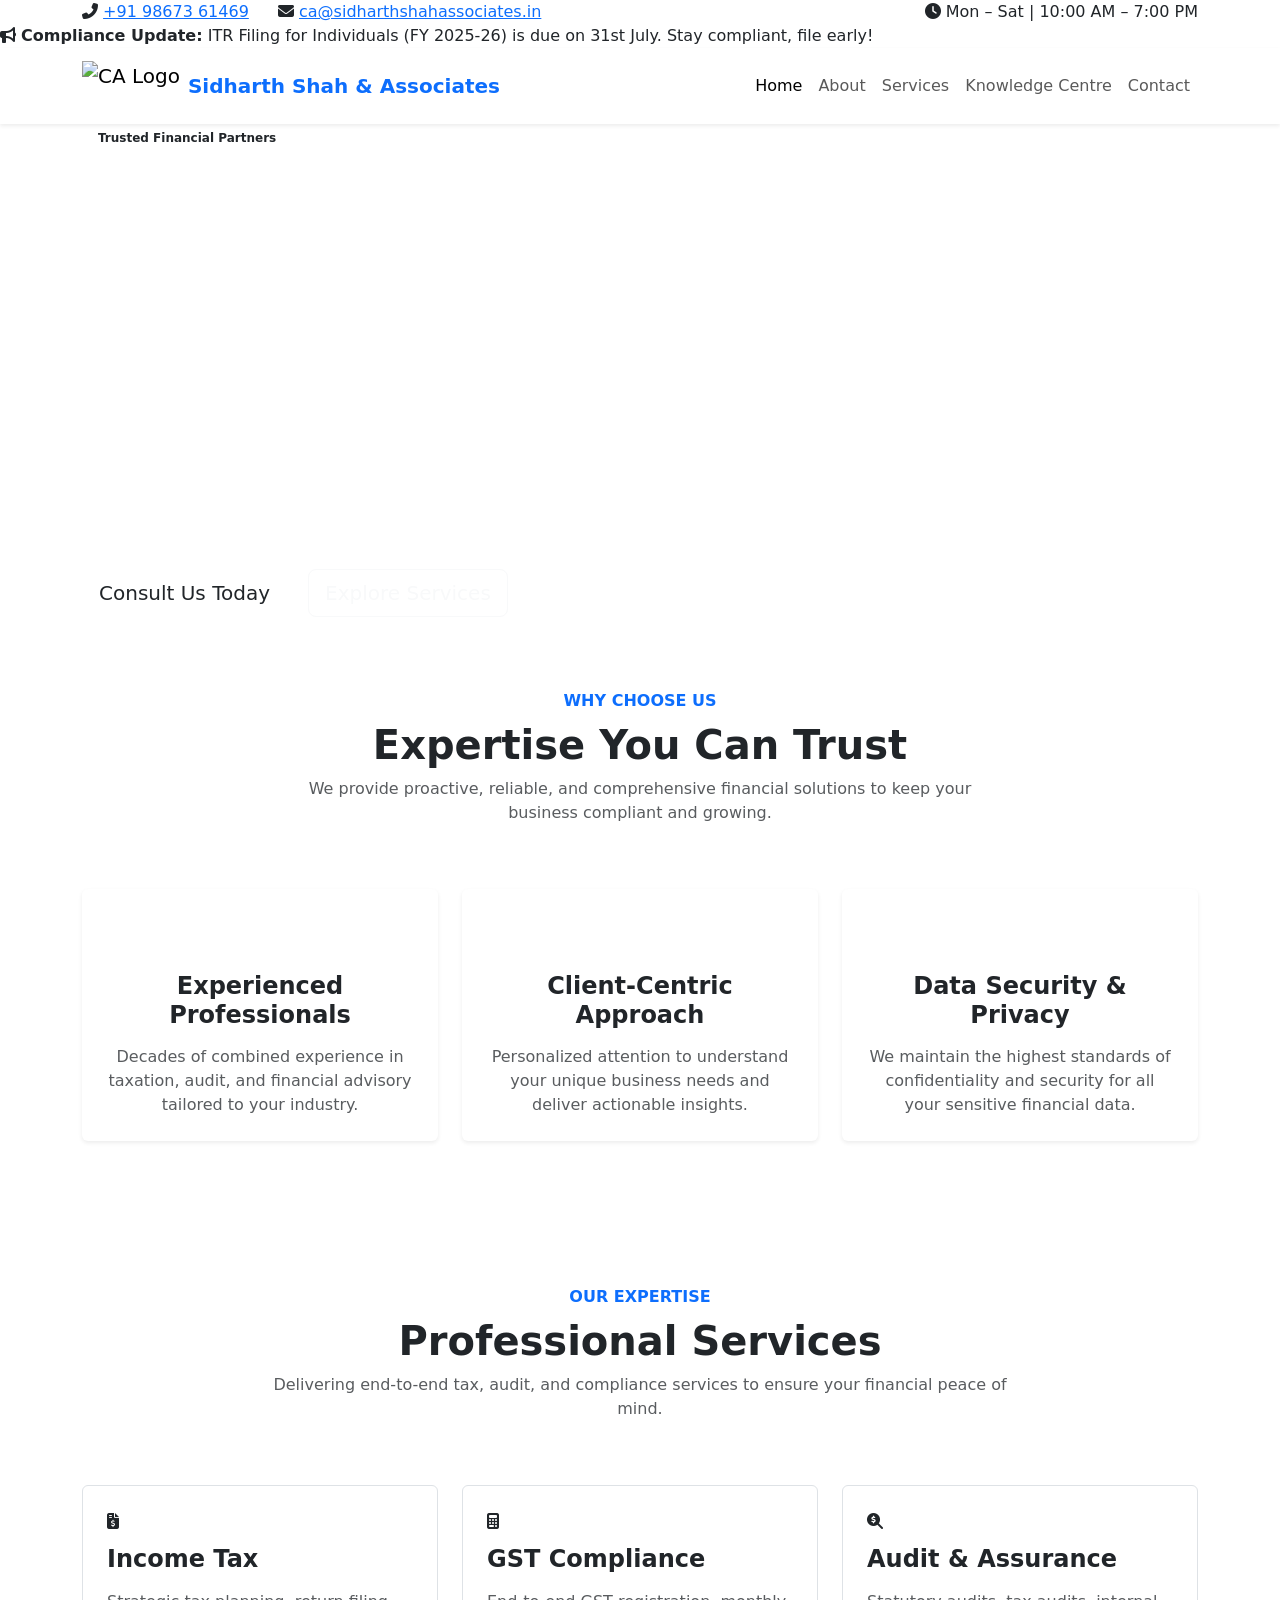
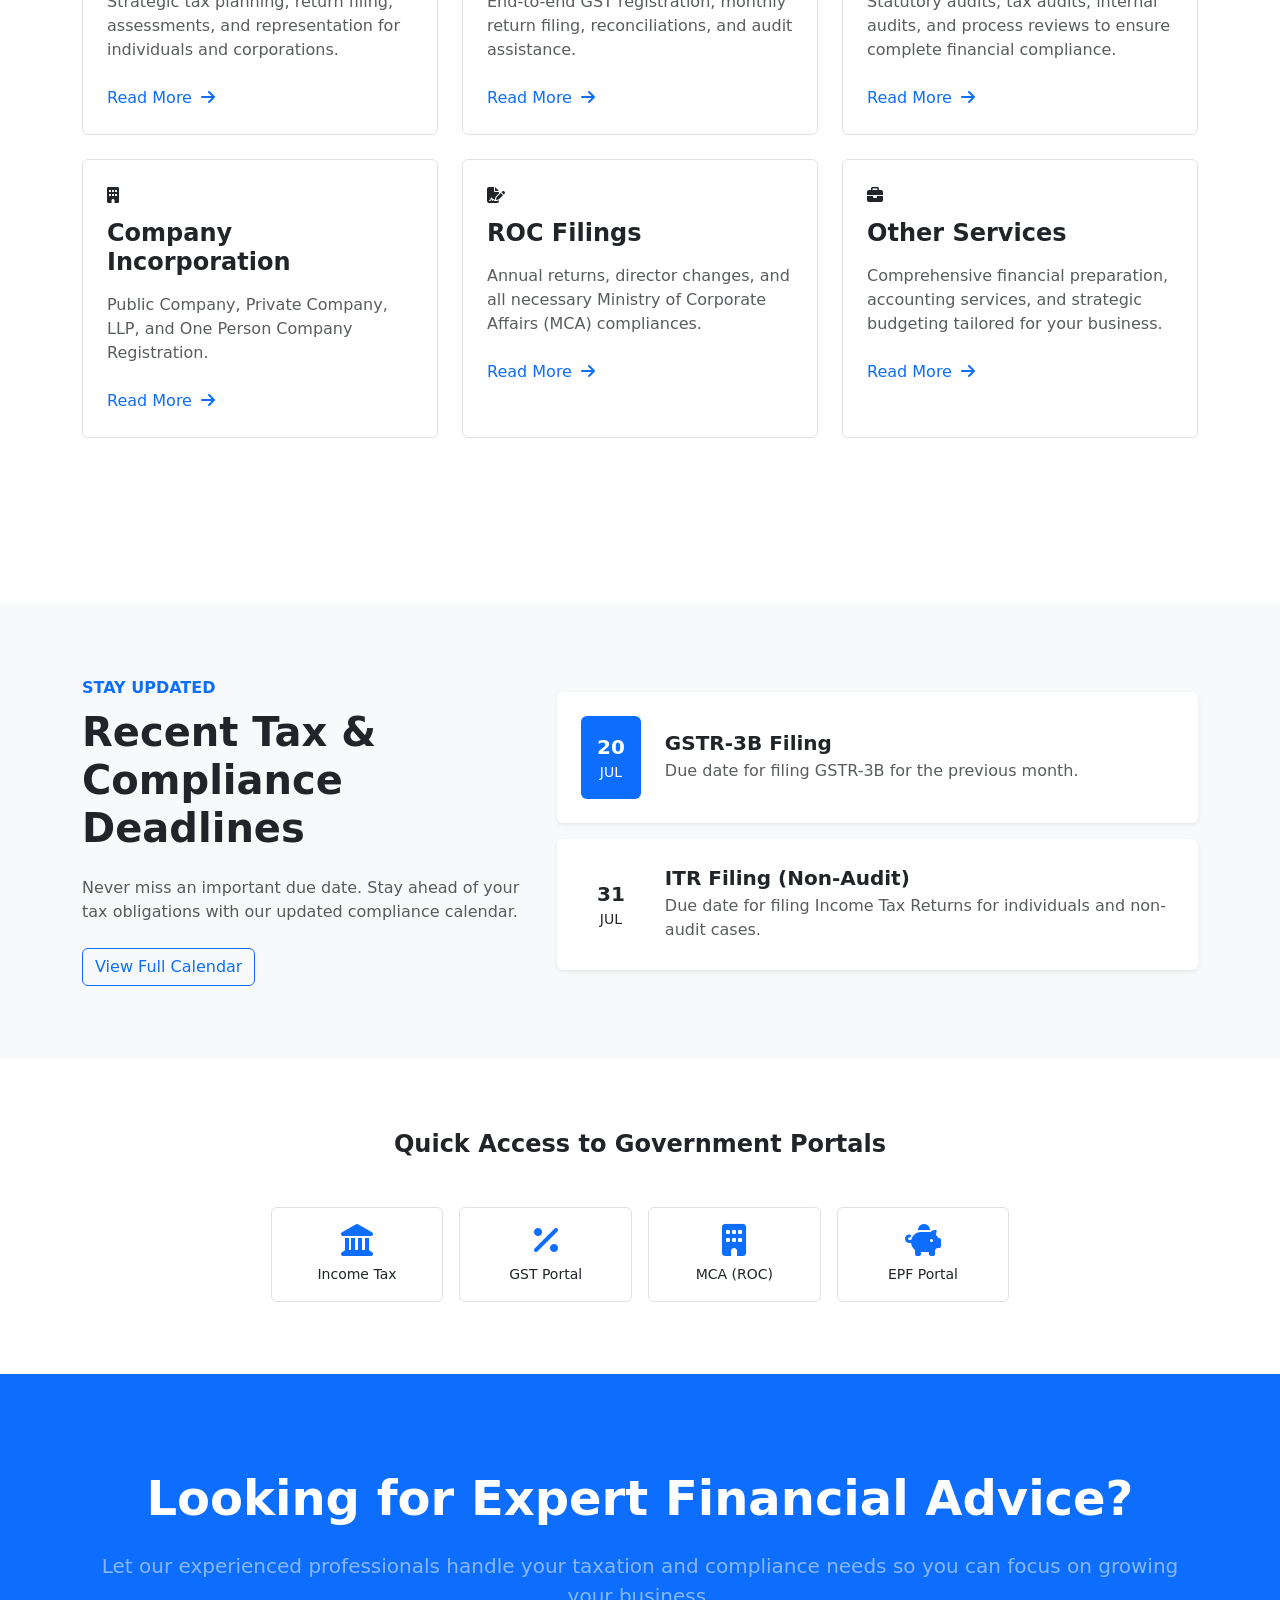
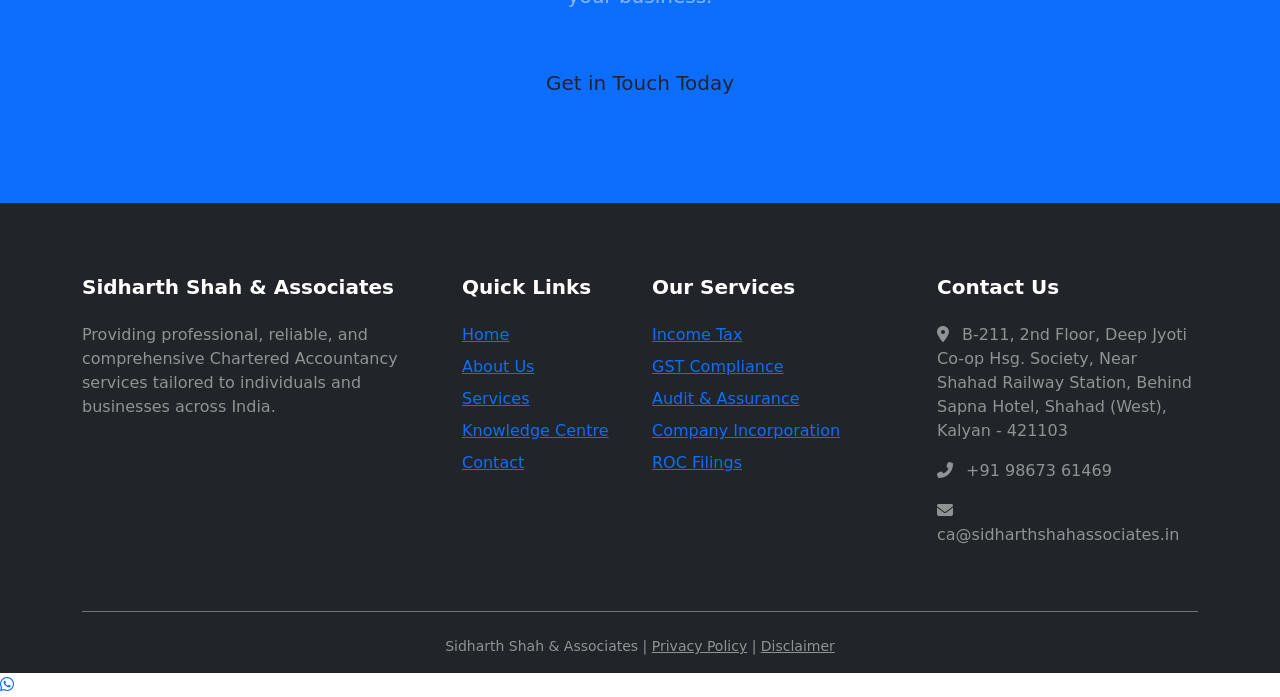
==== index.html @ 33031cc3 "Add files via upload" ====
<!DOCTYPE html>
<html lang="en">

<head>
    <meta charset="UTF-8">
    <meta name="viewport" content="width=device-width, initial-scale=1.0">

    <title>Sidharth Shah & Associates | Chartered Accountant</title>

    <meta name="description"
        content="Sidharth Shah & Associates is a Chartered Accountant firm providing Income Tax, GST, Audit, ROC, Company Incorporation, Accounting and Compliance Services.">

    <!-- Bootstrap CSS -->
    <link href="https://cdn.jsdelivr.net/npm/bootstrap@5.3.8/dist/css/bootstrap.min.css" rel="stylesheet">

    <!-- Google Font -->
    <link href="https://fonts.googleapis.com/css2?family=Poppins:wght@300;400;500;600;700&display=swap"
        rel="stylesheet">

    <!-- Font Awesome -->
    <link rel="stylesheet"
        href="https://cdnjs.cloudflare.com/ajax/libs/font-awesome/6.6.0/css/all.min.css">

    <!-- Custom CSS -->
    <link rel="stylesheet" href="assets/css/style.css">

    <link rel="icon" href="assets/images/logo/ca-logo.webp">
</head>

<body>

    <!-- Top Contact Bar -->
    <div class="top-bar">
        <div class="container">
            <div class="row align-items-center">

                <div class="col-lg-8 text-center text-lg-start">
                    <span class="me-4">
                        <i class="fas fa-phone-alt"></i>
                        <a href="tel:+919867361469">+91 98673 61469</a>
                    </span>
                    <span class="me-4">
                        <i class="fas fa-envelope"></i>
                        <a href="mailto:ca@sidharthshahassociates.in">ca@sidharthshahassociates.in</a>
                    </span>
                </div>

                <div class="col-lg-4 text-center text-lg-end">
                    <i class="fas fa-clock"></i> Mon – Sat | 10:00 AM – 7:00 PM
                </div>

            </div>
        </div>
    </div>

    <!-- Compliance Alert (Moving) -->
    <div class="alert-bar">
        <div class="scrolling-text">
            <i class="fas fa-bullhorn"></i> <strong>Compliance Update:</strong> ITR Filing for Individuals (FY 2025-26) is due on 31st July. Stay compliant, file early!
        </div>
    </div>

    <!-- Header -->
    <header class="main-header sticky-top bg-white shadow-sm">
        <nav class="navbar navbar-expand-lg navbar-light py-2">
            <div class="container">
                <!-- Logo & Text Side-by-Side -->
                <a class="navbar-brand d-flex align-items-center" href="index.html">
                    <img src="assets/images/logo/ca-logo.webp" alt="CA Logo" height="50" class="me-2">
                    <span class="fw-bold text-primary fs-5 mb-0">Sidharth Shah & Associates</span>
                </a>
                
                <!-- Mobile Menu Button -->
                <button class="navbar-toggler" type="button" data-bs-toggle="collapse" data-bs-target="#navbarNav">
                    <span class="navbar-toggler-icon"></span>
                </button>
                
                <!-- Navigation Links -->
                <div class="collapse navbar-collapse" id="navbarNav">
                    <ul class="navbar-nav ms-auto fw-medium">
                        <li class="nav-item"><a class="nav-link active" href="index.html">Home</a></li>
                        <li class="nav-item"><a class="nav-link" href="about.html">About</a></li>
                        <li class="nav-item"><a class="nav-link" href="services.html">Services</a></li>
                        <li class="nav-item"><a class="nav-link" href="knowledge-centre.html">Knowledge Centre</a></li>
                        <li class="nav-item"><a class="nav-link" href="contact.html">Contact</a></li>
                    </ul>
                </div>
            </div>
        </nav>
    </header>

    <!-- Hero -->
    <section id="hero" class="d-flex align-items-center">
        <div class="container">
            <div class="row">
                <div class="col-lg-8">
                    <span class="badge bg-gold text-dark mb-3 py-2 px-3 fw-semibold">Trusted Financial Partners</span>
                    <h1 class="display-4 fw-bold text-white mb-4">Empowering Your Business With Expert Financial & Tax Solutions.</h1>
                    <p class="lead text-white-50 mb-5">Comprehensive Income Tax, GST, Audit, and Company Incorporation services tailored for your growth.</p>
                    <div>
                        <a href="contact.html" class="btn btn-gold btn-lg me-3 fw-medium">Consult Us Today</a>
                        <a href="services.html" class="btn btn-outline-light btn-lg fw-medium">Explore Services</a>
                    </div>
                </div>
            </div>
        </div>
    </section>

    <!-- Why Choose Us -->
    <section id="why-us" class="py-5">
        <div class="container py-4">
            <!-- Section Header -->
            <div class="row text-center mb-5">
                <div class="col-lg-8 mx-auto">
                    <span class="text-primary fw-bold text-uppercase tracking-wide">Why Choose Us</span>
                    <h2 class="display-6 fw-bold mt-2">Expertise You Can Trust</h2>
                    <p class="text-muted">We provide proactive, reliable, and comprehensive financial solutions to keep your business compliant and growing.</p>
                </div>
            </div>
            
            <!-- Features Grid -->
            <div class="row g-4">
                <!-- Card 1 -->
                <div class="col-md-4">
                    <div class="why-card p-4 text-center bg-white shadow-sm rounded h-100">
                        <div class="icon-box mb-4 mx-auto">
                            <i class="fas fa-user-tie fa-2x text-white"></i>
                        </div>
                        <h4 class="fw-bold mb-3">Experienced Professionals</h4>
                        <p class="text-muted mb-0">Decades of combined experience in taxation, audit, and financial advisory tailored to your industry.</p>
                    </div>
                </div>
                
                <!-- Card 2 -->
                <div class="col-md-4">
                    <div class="why-card p-4 text-center bg-white shadow-sm rounded h-100">
                        <div class="icon-box mb-4 mx-auto">
                            <i class="fas fa-handshake fa-2x text-white"></i>
                        </div>
                        <h4 class="fw-bold mb-3">Client-Centric Approach</h4>
                        <p class="text-muted mb-0">Personalized attention to understand your unique business needs and deliver actionable insights.</p>
                    </div>
                </div>
                
                <!-- Card 3 -->
                <div class="col-md-4">
                    <div class="why-card p-4 text-center bg-white shadow-sm rounded h-100">
                        <div class="icon-box mb-4 mx-auto">
                            <i class="fas fa-shield-alt fa-2x text-white"></i>
                        </div>
                        <h4 class="fw-bold mb-3">Data Security & Privacy</h4>
                        <p class="text-muted mb-0">We maintain the highest standards of confidentiality and security for all your sensitive financial data.</p>
                    </div>
                </div>
            </div>
        </div>
    </section>

    <!-- Services -->
    <section id="services" class="py-5 bg-white">
        <div class="container py-4">
            <!-- Section Header -->
            <div class="row text-center mb-5">
                <div class="col-lg-8 mx-auto">
                    <span class="text-primary fw-bold text-uppercase tracking-wide">Our Expertise</span>
                    <h2 class="display-6 fw-bold mt-2">Professional Services</h2>
                    <p class="text-muted">Delivering end-to-end tax, audit, and compliance services to ensure your financial peace of mind.</p>
                </div>
            </div>

            <!-- Services Grid -->
            <div class="row g-4">
                <!-- Service 1 -->
                <div class="col-lg-4 col-md-6">
                    <div class="service-card p-4 border rounded h-100">
                        <i class="fas fa-file-invoice-dollar service-icon mb-3"></i>
                        <h4 class="fw-bold mb-3">Income Tax</h4>
                        <p class="text-muted mb-4">Strategic tax planning, return filing, assessments, and representation for individuals and corporations.</p>
                        <a href="services.html" class="text-primary fw-medium text-decoration-none read-more">Read More <i class="fas fa-arrow-right ms-1"></i></a>
                    </div>
                </div>

                <!-- Service 2 -->
                <div class="col-lg-4 col-md-6">
                    <div class="service-card p-4 border rounded h-100">
                        <i class="fas fa-calculator service-icon mb-3"></i>
                        <h4 class="fw-bold mb-3">GST Compliance</h4>
                        <p class="text-muted mb-4">End-to-end GST registration, monthly return filing, reconciliations, and audit assistance.</p>
                        <a href="services.html" class="text-primary fw-medium text-decoration-none read-more">Read More <i class="fas fa-arrow-right ms-1"></i></a>
                    </div>
                </div>

                <!-- Service 3 -->
                <div class="col-lg-4 col-md-6">
                    <div class="service-card p-4 border rounded h-100">
                        <i class="fas fa-search-dollar service-icon mb-3"></i>
                        <h4 class="fw-bold mb-3">Audit & Assurance</h4>
                        <p class="text-muted mb-4">Statutory audits, tax audits, internal audits, and process reviews to ensure complete financial compliance.</p>
                        <a href="services.html" class="text-primary fw-medium text-decoration-none read-more">Read More <i class="fas fa-arrow-right ms-1"></i></a>
                    </div>
                </div>

                <!-- Service 4 -->
                <div class="col-lg-4 col-md-6">
                    <div class="service-card p-4 border rounded h-100">
                        <i class="fas fa-building service-icon mb-3"></i>
                        <h4 class="fw-bold mb-3">Company Incorporation</h4>
                        <p class="text-muted mb-4">Public Company, Private Company, LLP, and One Person Company Registration.</p>
                        <a href="services.html" class="text-primary fw-medium text-decoration-none read-more">Read More <i class="fas fa-arrow-right ms-1"></i></a>
                    </div>
                </div>

                <!-- Service 5 -->
                <div class="col-lg-4 col-md-6">
                    <div class="service-card p-4 border rounded h-100">
                        <i class="fas fa-file-signature service-icon mb-3"></i>
                        <h4 class="fw-bold mb-3">ROC Filings</h4>
                        <p class="text-muted mb-4">Annual returns, director changes, and all necessary Ministry of Corporate Affairs (MCA) compliances.</p>
                        <a href="services.html" class="text-primary fw-medium text-decoration-none read-more">Read More <i class="fas fa-arrow-right ms-1"></i></a>
                    </div>
                </div>

                <!-- Service 6 -->
                <div class="col-lg-4 col-md-6">
                    <div class="service-card p-4 border rounded h-100">
                        <i class="fas fa-briefcase service-icon mb-3"></i>
                        <h4 class="fw-bold mb-3">Other Services</h4>
                        <p class="text-muted mb-4">Comprehensive financial preparation, accounting services, and strategic budgeting tailored for your business.</p>
                        <a href="services.html" class="text-primary fw-medium text-decoration-none read-more">Read More <i class="fas fa-arrow-right ms-1"></i></a>
                    </div>
                </div>
            </div>
            
            <div class="text-center mt-5">
                <a href="services.html" class="btn btn-primary btn-lg fw-medium" style="background-color: var(--primary); border: none;">View All Services</a>
            </div>
        </div>
    </section>

    <!-- Compliance Updates -->
    <section id="updates" class="py-5 bg-light">
        <div class="container py-4">
            <div class="row align-items-center">
                <div class="col-lg-5 mb-4 mb-lg-0">
                    <span class="text-primary fw-bold text-uppercase tracking-wide">Stay Updated</span>
                    <h2 class="display-6 fw-bold mt-2 mb-4">Recent Tax & Compliance Deadlines</h2>
                    <p class="text-muted mb-4">Never miss an important due date. Stay ahead of your tax obligations with our updated compliance calendar.</p>
                    <a href="compliance-calendar.html" class="btn btn-outline-primary fw-medium">View Full Calendar</a>
                </div>
                <div class="col-lg-7">
                    <div class="card border-0 shadow-sm mb-3">
                        <div class="card-body d-flex align-items-center p-4">
                            <div class="date-box bg-primary text-white text-center rounded p-3 me-4">
                                <span class="d-block fs-5 fw-bold">20</span>
                                <span class="d-block small text-uppercase">Jul</span>
                            </div>
                            <div>
                                <h5 class="fw-bold mb-1">GSTR-3B Filing</h5>
                                <p class="text-muted mb-0">Due date for filing GSTR-3B for the previous month.</p>
                            </div>
                        </div>
                    </div>
                    <div class="card border-0 shadow-sm">
                        <div class="card-body d-flex align-items-center p-4">
                            <div class="date-box bg-gold text-dark text-center rounded p-3 me-4">
                                <span class="d-block fs-5 fw-bold">31</span>
                                <span class="d-block small text-uppercase">Jul</span>
                            </div>
                            <div>
                                <h5 class="fw-bold mb-1">ITR Filing (Non-Audit)</h5>
                                <p class="text-muted mb-0">Due date for filing Income Tax Returns for individuals and non-audit cases.</p>
                            </div>
                        </div>
                    </div>
                </div>
            </div>
        </div>
    </section>

    <!-- Government Portals -->
    <section id="government" class="py-5 bg-white">
        <div class="container text-center py-4">
            <h4 class="fw-bold mb-5">Quick Access to Government Portals</h4>
            <div class="row g-3 justify-content-center">
                <div class="col-6 col-md-3 col-lg-2">
                    <a href="https://www.incometax.gov.in/" target="_blank" class="portal-link border rounded p-3 d-block text-decoration-none text-dark h-100">
                        <i class="fas fa-landmark text-primary fa-2x mb-2"></i>
                        <span class="d-block fw-medium small">Income Tax</span>
                    </a>
                </div>
                <div class="col-6 col-md-3 col-lg-2">
                    <a href="https://www.gst.gov.in/" target="_blank" class="portal-link border rounded p-3 d-block text-decoration-none text-dark h-100">
                        <i class="fas fa-percent text-primary fa-2x mb-2"></i>
                        <span class="d-block fw-medium small">GST Portal</span>
                    </a>
                </div>
                <div class="col-6 col-md-3 col-lg-2">
                    <a href="https://www.mca.gov.in/" target="_blank" class="portal-link border rounded p-3 d-block text-decoration-none text-dark h-100">
                        <i class="fas fa-building text-primary fa-2x mb-2"></i>
                        <span class="d-block fw-medium small">MCA (ROC)</span>
                    </a>
                </div>
                <div class="col-6 col-md-3 col-lg-2">
                    <a href="https://www.epfindia.gov.in/" target="_blank" class="portal-link border rounded p-3 d-block text-decoration-none text-dark h-100">
                        <i class="fas fa-piggy-bank text-primary fa-2x mb-2"></i>
                        <span class="d-block fw-medium small">EPF Portal</span>
                    </a>
                </div>
            </div>
        </div>
    </section>

    <!-- CTA -->
    <section id="cta" class="py-5 bg-primary text-white text-center">
        <div class="container py-5">
            <h2 class="display-5 fw-bold mb-4">Looking for Expert Financial Advice?</h2>
            <p class="lead text-white-50 mb-5 max-w-75 mx-auto">Let our experienced professionals handle your taxation and compliance needs so you can focus on growing your business.</p>
            <a href="contact.html" class="btn btn-gold btn-lg fw-medium px-5">Get in Touch Today</a>
        </div>
    </section>

    <!-- Footer -->
    <footer class="bg-dark text-white pt-5 pb-3">
        <div class="container pt-4">
            <div class="row gy-4 mb-5">
                <!-- About Column -->
                <div class="col-lg-4 pe-lg-5">
                    <h5 class="text-white fw-bold mb-4">Sidharth Shah & Associates</h5>
                    <p class="text-white-50">Providing professional, reliable, and comprehensive Chartered Accountancy services tailored to individuals and businesses across India.</p>
                </div>
                
                <!-- Quick Links -->
                <div class="col-lg-2 col-md-6">
                    <h5 class="text-white fw-bold mb-4">Quick Links</h5>
                    <ul class="list-unstyled footer-links">
                        <li class="mb-2"><a href="index.html">Home</a></li>
                        <li class="mb-2"><a href="about.html">About Us</a></li>
                        <li class="mb-2"><a href="services.html">Services</a></li>
                        <li class="mb-2"><a href="knowledge-centre.html">Knowledge Centre</a></li>
                        <li class="mb-2"><a href="contact.html">Contact</a></li>
                    </ul>
                </div>

                <!-- Services Links -->
                <div class="col-lg-3 col-md-6">
                    <h5 class="text-white fw-bold mb-4">Our Services</h5>
                    <ul class="list-unstyled footer-links">
                        <li class="mb-2"><a href="services.html">Income Tax</a></li>
                        <li class="mb-2"><a href="services.html">GST Compliance</a></li>
                        <li class="mb-2"><a href="services.html">Audit & Assurance</a></li>
                        <li class="mb-2"><a href="services.html">Company Incorporation</a></li>
                        <li class="mb-2"><a href="services.html">ROC Filings</a></li>
                    </ul>
                </div>

                <!-- Contact Info -->
                <div class="col-lg-3">
                    <h5 class="text-white fw-bold mb-4">Contact Us</h5>
                    <ul class="list-unstyled text-white-50">
                        <li class="mb-3"><i class="fas fa-map-marker-alt text-gold me-2"></i> B-211, 2nd Floor, Deep Jyoti Co-op Hsg. Society, Near Shahad Railway Station, Behind Sapna Hotel, Shahad (West), Kalyan - 421103</li>
                        <li class="mb-3"><i class="fas fa-phone-alt text-gold me-2"></i> <a href="tel:+919867361469" class="text-white-50 text-decoration-none hover-gold">+91 98673 61469</a></li>
                        <li class="mb-3"><i class="fas fa-envelope text-gold me-2"></i> <a href="mailto:ca@sidharthshahassociates.in" class="text-white-50 text-decoration-none hover-gold">ca@sidharthshahassociates.in</a></li>
                    </ul>
                </div>
            </div>

            <!-- Copyright border -->
            <div class="border-top border-secondary pt-4 text-center">
              <p class="text-white-50 small mb-0">Sidharth Shah & Associates | <a href="privacy-policy.html" class="text-white-50 hover-gold">Privacy Policy</a> | <a href="disclaimer.html" class="text-white-50 hover-gold">Disclaimer</a></p>
            </div>
        </div>
    </footer>

    <!-- Floating WhatsApp -->
    <a href="https://wa.me/919867361469" class="whatsapp-float" target="_blank" title="Chat with us on WhatsApp">
        <i class="fab fa-whatsapp"></i>
    </a>

    <script src="https://cdn.jsdelivr.net/npm/bootstrap@5.3.8/dist/js/bootstrap.bundle.min.js"></script>
    <script src="assets/js/script.js"></script>

</body>

</html>
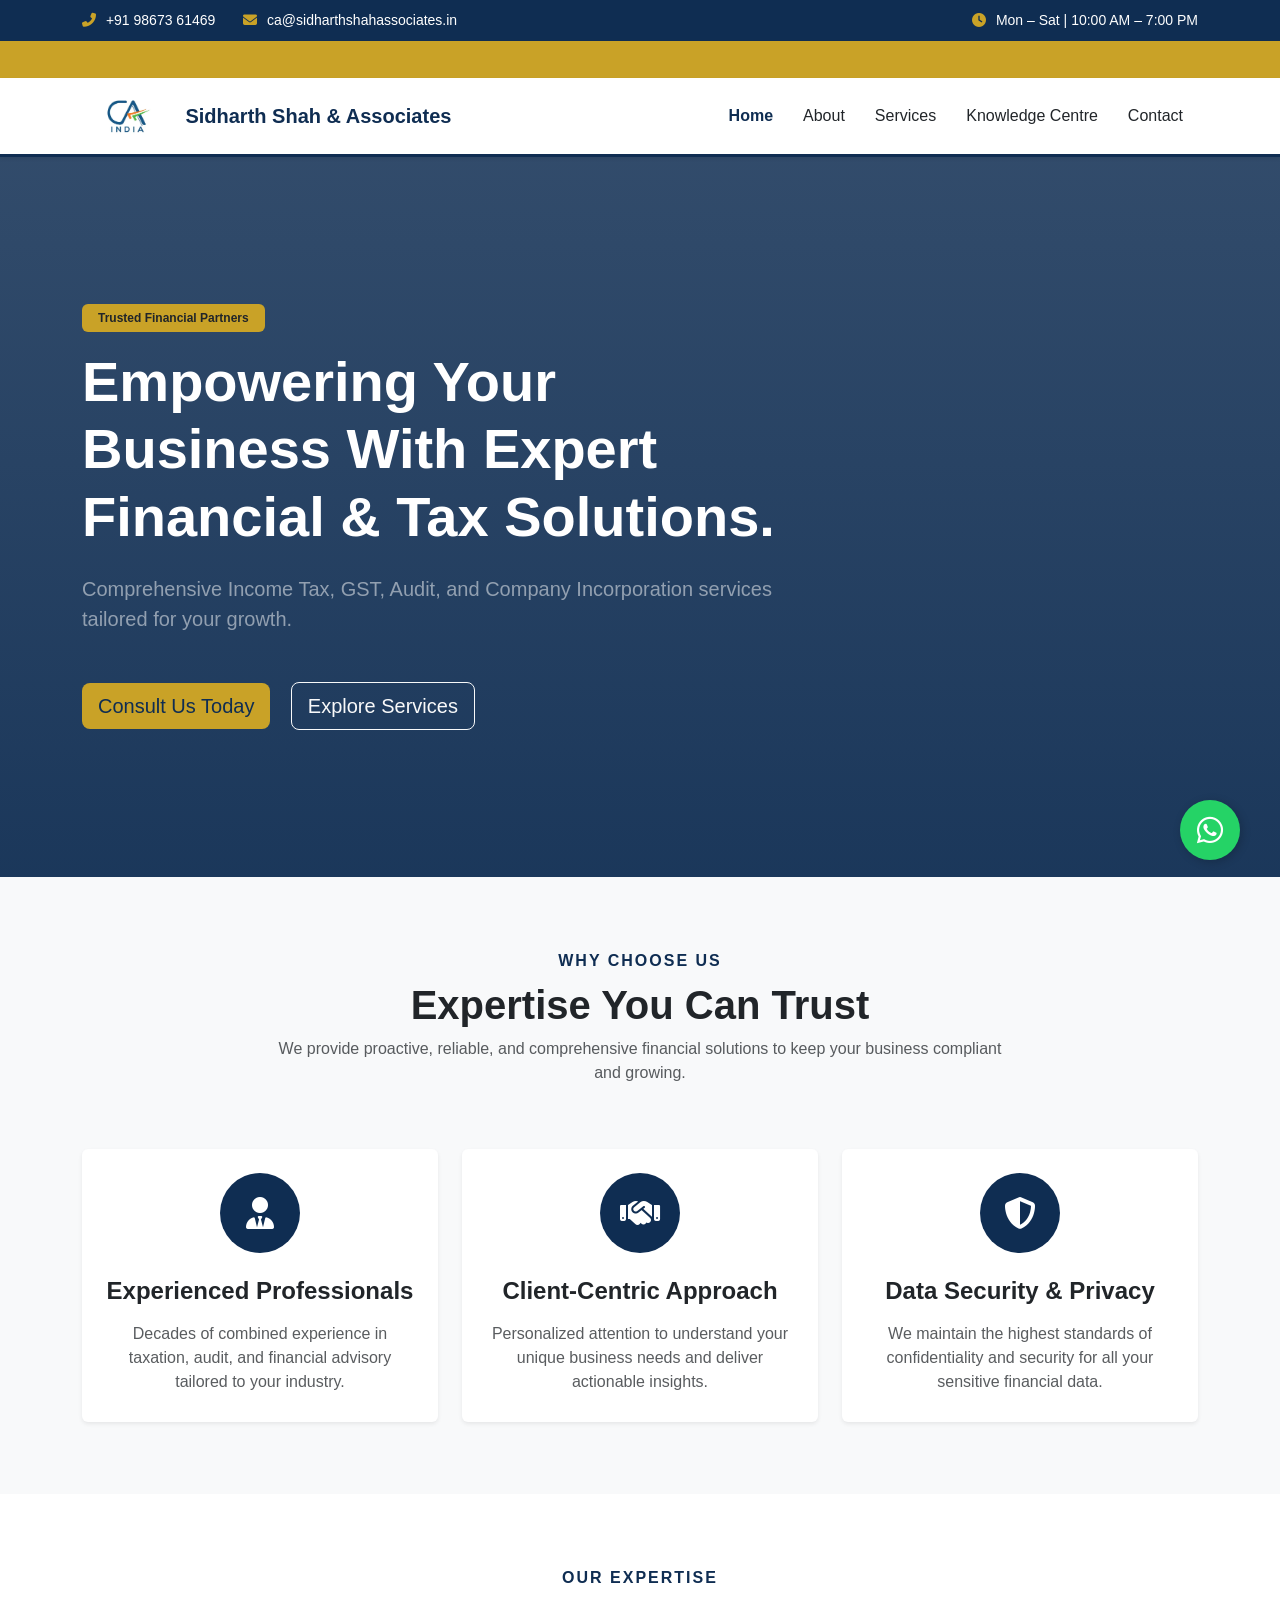
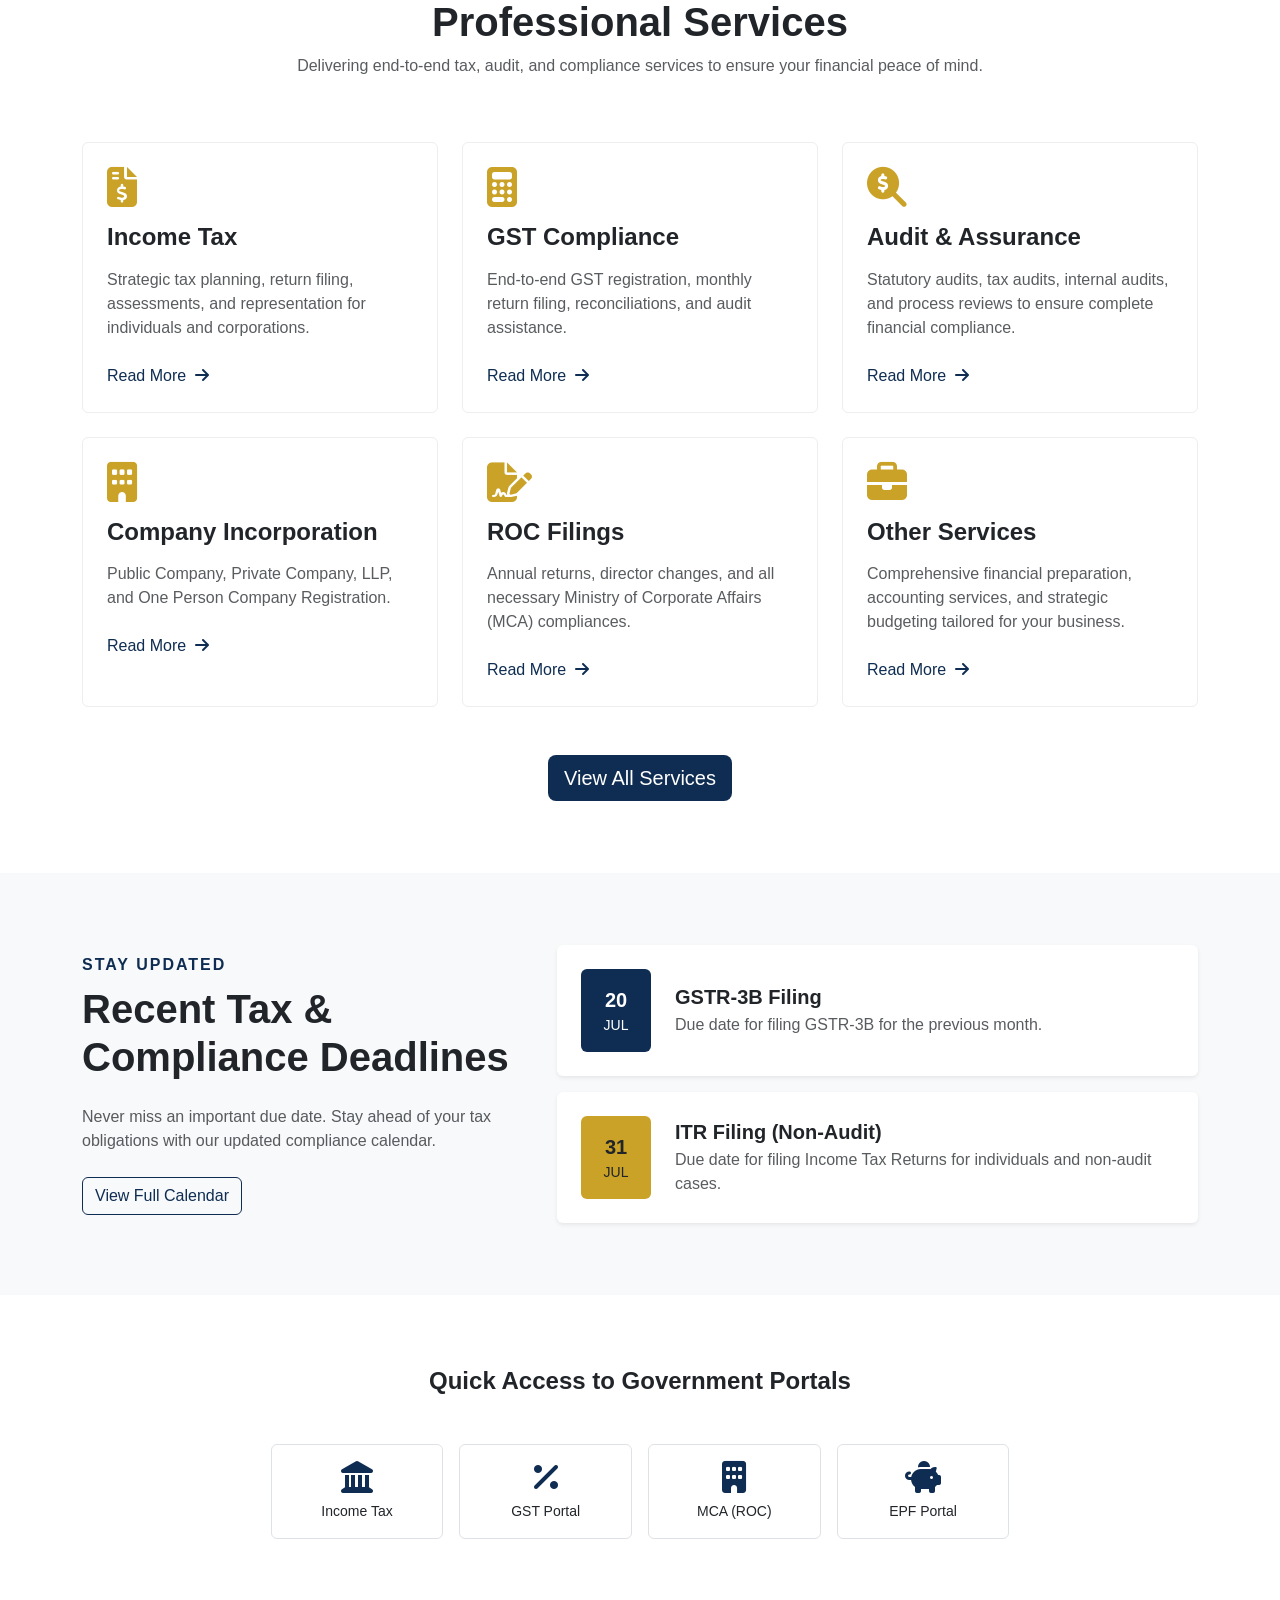
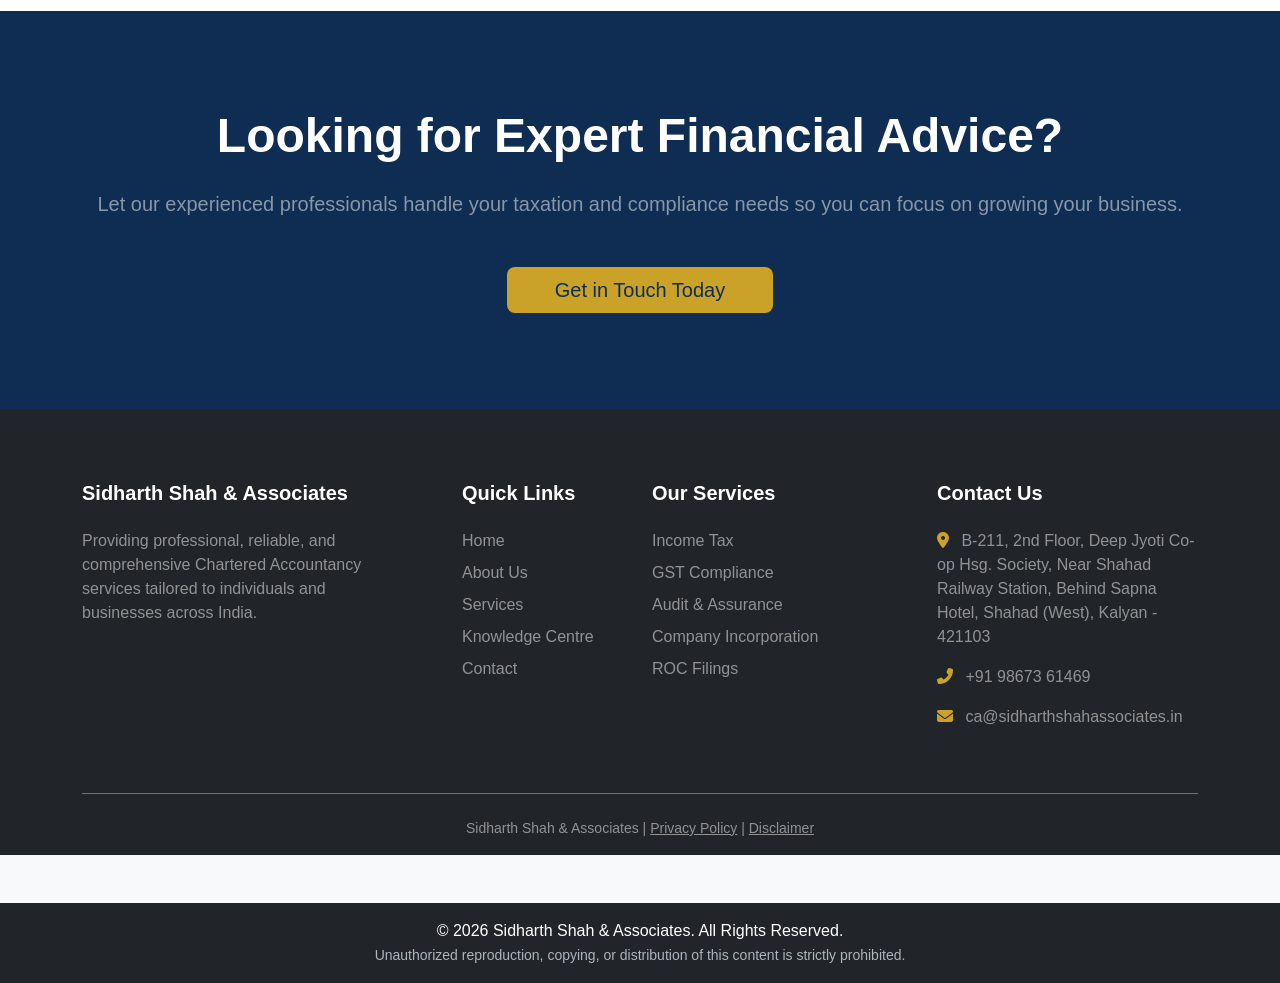
==== commit 7aa4b58f: "Add files via upload" ====
--- a/index.html
+++ b/index.html
@@ -379,6 +379,58 @@
     <script src="https://cdn.jsdelivr.net/npm/bootstrap@5.3.8/dist/js/bootstrap.bundle.min.js"></script>
     <script src="assets/js/script.js"></script>
 
+<!-- ========================================== -->
+<!-- WEBSITE PROTECTION & COPYRIGHT BLOCK START -->
+<!-- ========================================== -->
+
+<!-- 1. Copyright Footer -->
+<div class="container-fluid bg-dark text-white text-center py-3 mt-5">
+    <p class="mb-0" style="font-family: 'Poppins', sans-serif;">
+        &copy; 2026 Sidharth Shah & Associates. All Rights Reserved. <br>
+        <small style="color: #adb5bd;">Unauthorized reproduction, copying, or distribution of this content is strictly prohibited.</small>
+    </p>
+</div>
+
+<!-- 2. CSS to Disable Text Selection -->
+<style>
+    body {
+        -webkit-user-select: none; /* Safari */
+        -moz-user-select: none; /* Firefox */
+        -ms-user-select: none; /* IE10+/Edge */
+        user-select: none; /* Standard */
+    }
+</style>
+
+<!-- 3. JavaScript to Disable Copying, Right-Click, and Source Code Access -->
+<script>
+    // Disable Right-Click (Context Menu)
+    document.addEventListener('contextmenu', function(e) {
+        e.preventDefault();
+    });
+
+    // Disable Keyboard Shortcuts (Ctrl+C, Ctrl+X, Ctrl+U, Ctrl+S, F12)
+    document.onkeydown = function(e) {
+        // Prevent F12 (Developer Tools)
+        if (e.keyCode === 123) {
+            return false;
+        }
+        // Prevent Ctrl/Cmd + C (Copy), X (Cut), U (View Source), S (Save)
+        if (e.ctrlKey || e.metaKey) {
+            if (e.keyCode === 67 || e.keyCode === 88 || e.keyCode === 85 || e.keyCode === 83) {
+                return false;
+            }
+        }
+    };
+
+    // Disable Dragging of Elements (Protects Images)
+    document.addEventListener('dragstart', function(e) {
+        e.preventDefault();
+    });
+</script>
+
+<!-- ========================================== -->
+<!-- WEBSITE PROTECTION & COPYRIGHT BLOCK END === -->
+<!-- ========================================== -->
 </body>
 
 </html>
--- a/assets/css/style.css
+++ b/assets/css/style.css
@@ -0,0 +1,291 @@
+/* ======================================
+   Sidharth Shah & Associates
+   Version 1.0
+====================================== */
+
+:root {
+    --primary: #0F2D52;
+    --gold: #C9A227;
+    --light: #F8F9FA;
+    --dark: #212529;
+}
+
+body {
+    font-family: 'Poppins', sans-serif;
+    background: var(--light);
+    color: var(--dark);
+    margin: 0;
+    overflow-x: hidden; /* Prevents horizontal scroll from animation */
+}
+
+/* ======================================
+   Top Contact Bar
+====================================== */
+.top-bar {
+    background: var(--primary);
+    color: #fff;
+    font-size: 14px;
+    padding: 10px 0;
+}
+
+.top-bar a {
+    color: #fff;
+    text-decoration: none;
+}
+
+.top-bar a:hover {
+    color: var(--gold);
+}
+
+.top-bar i {
+    color: var(--gold);
+    margin-right: 6px;
+}
+
+/* ======================================
+   Compliance Alert (Moving Marquee)
+====================================== */
+.alert-bar {
+    background: var(--gold);
+    color: var(--dark);
+    font-size: 14px;
+    padding: 8px 0;
+    overflow: hidden;
+    white-space: nowrap;
+    position: relative;
+}
+
+.scrolling-text {
+    display: inline-block;
+    padding-left: 100%;
+    animation: scroll-left 15s linear infinite;
+}
+
+.alert-bar i {
+    margin-right: 6px;
+}
+
+@keyframes scroll-left {
+    0% {
+        transform: translate(0, 0);
+    }
+    100% {
+        transform: translate(-100%, 0);
+    }
+}
+
+.alert-bar:hover .scrolling-text {
+    animation-play-state: paused;
+}
+
+/* ======================================
+   Header & Navigation
+====================================== */
+.main-header {
+    border-bottom: 3px solid var(--primary);
+}
+
+.navbar-nav .nav-link {
+    color: var(--dark);
+    padding: 10px 15px !important;
+    transition: 0.3s;
+}
+
+.navbar-nav .nav-link:hover, 
+.navbar-nav .nav-link.active {
+    color: var(--primary);
+    font-weight: 600;
+}
+
+/* ======================================
+   Internal Page Header (For About, Services, etc.)
+====================================== */
+.page-header {
+    background: linear-gradient(rgba(15, 45, 82, 0.9), rgba(15, 45, 82, 0.9)), url('../images/hero/hero-bg.jpg') center/cover;
+    padding: 80px 0;
+    border-bottom: 5px solid var(--gold);
+}
+
+/* ======================================
+   Hero Section
+====================================== */
+#hero {
+    background: linear-gradient(rgba(15, 45, 82, 0.85), rgba(15, 45, 82, 0.95)), url('../images/hero/hero-bg.jpg') center/cover;
+    min-height: 80vh;
+    padding: 100px 0;
+}
+
+.bg-primary {
+    background-color: var(--primary) !important;
+}
+.text-primary {
+    color: var(--primary) !important;
+}
+
+.bg-gold {
+    background-color: var(--gold) !important;
+}
+.text-gold {
+    color: var(--gold) !important;
+}
+
+.btn-gold {
+    background-color: var(--gold);
+    color: var(--primary);
+    border: none;
+    transition: 0.3s;
+}
+
+.btn-gold:hover {
+    background-color: #fff;
+    color: var(--primary);
+}
+
+.btn-outline-primary {
+    color: var(--primary);
+    border-color: var(--primary);
+}
+.btn-outline-primary:hover {
+    background-color: var(--primary);
+    color: #fff;
+}
+
+/* ======================================
+   Why Choose Us Section
+====================================== */
+#why-us {
+    background-color: var(--light);
+}
+
+.tracking-wide {
+    letter-spacing: 2px;
+}
+
+/* Card Styling */
+.why-card {
+    transition: transform 0.3s ease, box-shadow 0.3s ease;
+    border-bottom: 4px solid transparent;
+}
+
+.why-card:hover {
+    transform: translateY(-8px);
+    box-shadow: 0 15px 30px rgba(0,0,0,0.1) !important;
+    border-bottom: 4px solid var(--gold);
+}
+
+/* Icon Box Styling */
+.icon-box {
+    width: 80px;
+    height: 80px;
+    background-color: var(--primary);
+    border-radius: 50%;
+    display: flex;
+    align-items: center;
+    justify-content: center;
+    transition: background-color 0.3s ease;
+}
+
+.why-card:hover .icon-box {
+    background-color: var(--gold);
+}
+
+/* ======================================
+   Services Section
+====================================== */
+.service-card {
+    transition: all 0.3s ease;
+    background: #fff;
+    border-color: #eee !important;
+}
+
+.service-card:hover {
+    box-shadow: 0 10px 25px rgba(0,0,0,0.08);
+    border-color: var(--primary) !important;
+}
+
+.service-icon {
+    font-size: 2.5rem;
+    color: var(--gold);
+    transition: color 0.3s ease;
+}
+
+.service-card:hover .service-icon {
+    color: var(--primary);
+}
+
+.read-more {
+    display: inline-block;
+    transition: transform 0.3s ease;
+}
+
+.service-card:hover .read-more {
+    transform: translateX(5px);
+}
+
+/* ======================================
+   Compliance Updates Section
+====================================== */
+.date-box {
+    min-width: 70px;
+}
+
+/* ======================================
+   Government Portals
+====================================== */
+.portal-link {
+    transition: all 0.3s ease;
+}
+.portal-link:hover {
+    border-color: var(--primary) !important;
+    background-color: var(--light);
+    transform: translateY(-3px);
+}
+
+/* ======================================
+   Footer
+====================================== */
+.footer-links a {
+    color: rgba(255, 255, 255, 0.5);
+    text-decoration: none;
+    transition: color 0.3s ease, padding-left 0.3s ease;
+}
+.footer-links a:hover {
+    color: var(--gold);
+    padding-left: 5px;
+}
+
+.hover-gold {
+    transition: color 0.3s ease;
+}
+.hover-gold:hover {
+    color: var(--gold) !important;
+}
+
+/* ======================================
+   Floating WhatsApp Button
+====================================== */
+.whatsapp-float {
+    position: fixed;
+    width: 60px;
+    height: 60px;
+    bottom: 40px;
+    right: 40px;
+    background-color: #25d366;
+    color: #FFF;
+    border-radius: 50px;
+    text-align: center;
+    font-size: 30px;
+    box-shadow: 2px 2px 10px rgba(0, 0, 0, 0.2);
+    z-index: 1000;
+    transition: transform 0.3s ease, background-color 0.3s ease;
+    display: flex;
+    align-items: center;
+    justify-content: center;
+    text-decoration: none;
+}
+
+.whatsapp-float:hover {
+    background-color: #128C7E;
+    color: #fff;
+    transform: scale(1.1);
+}
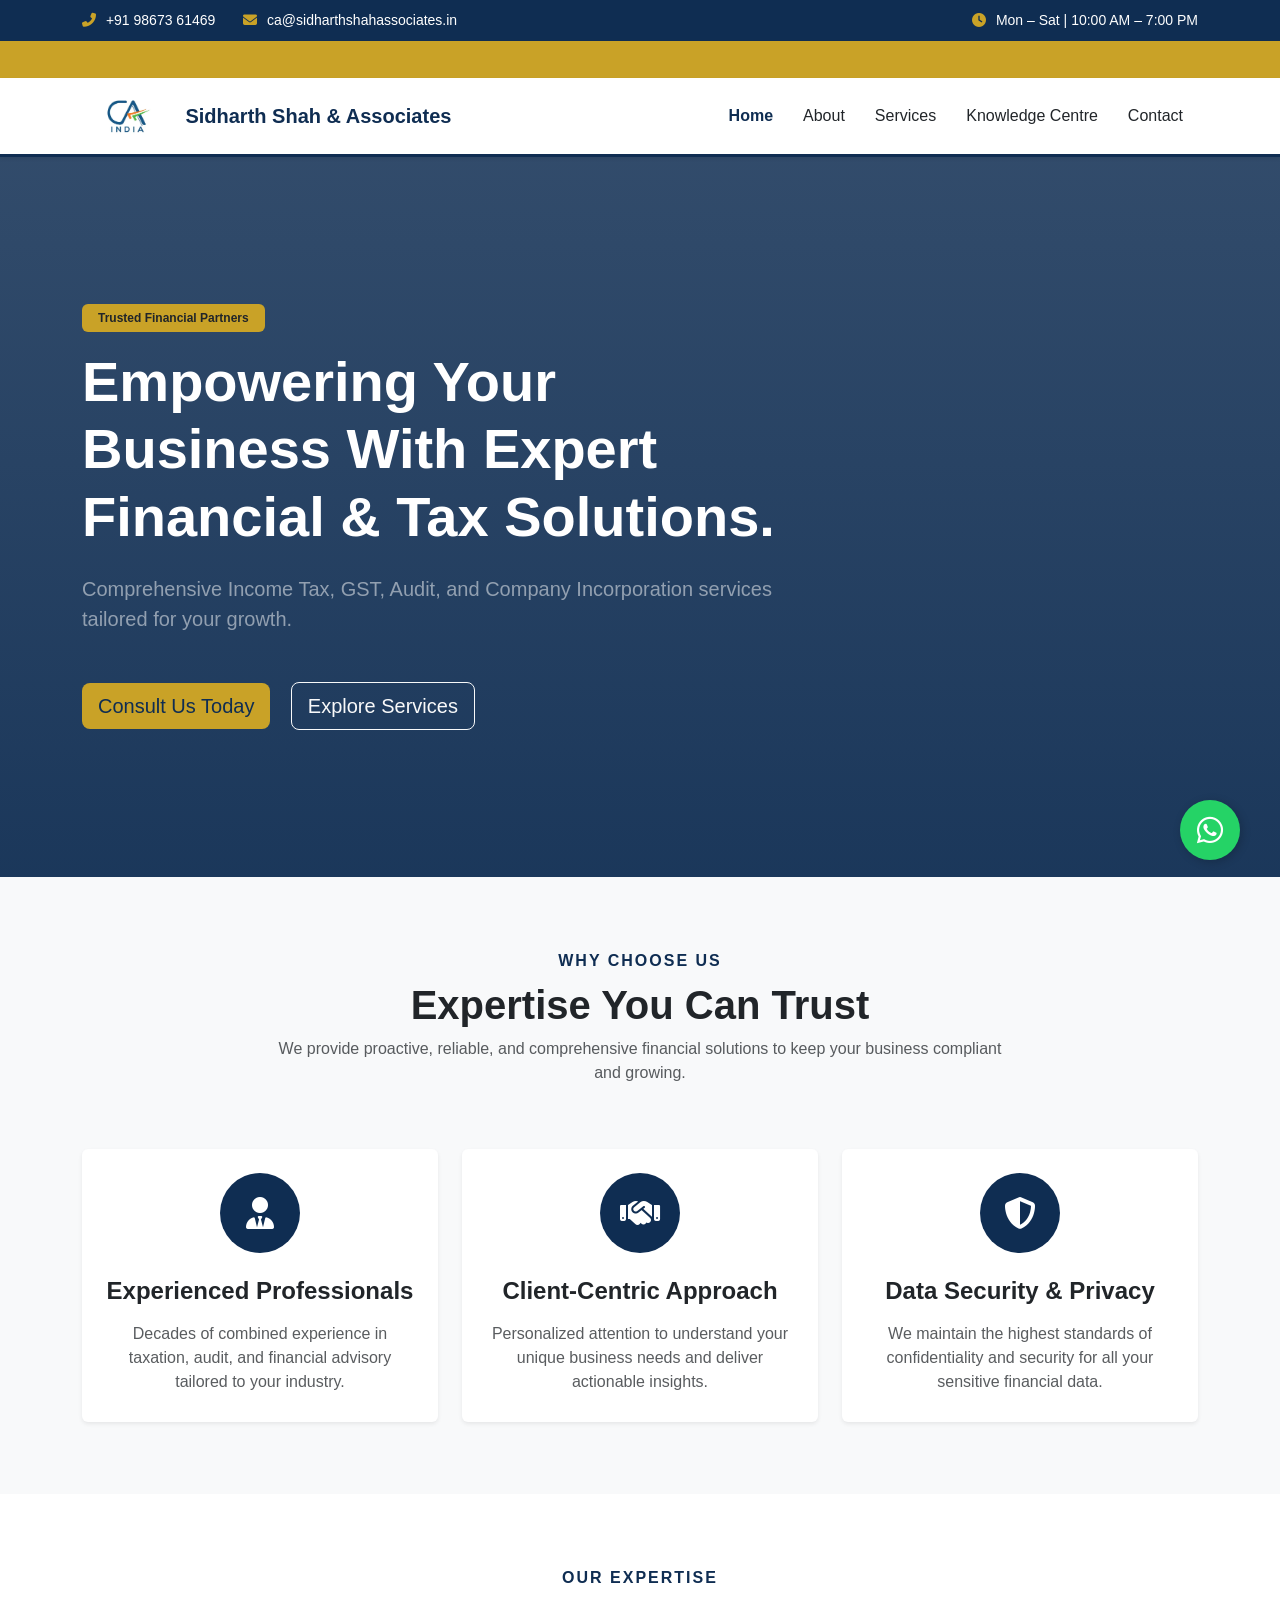
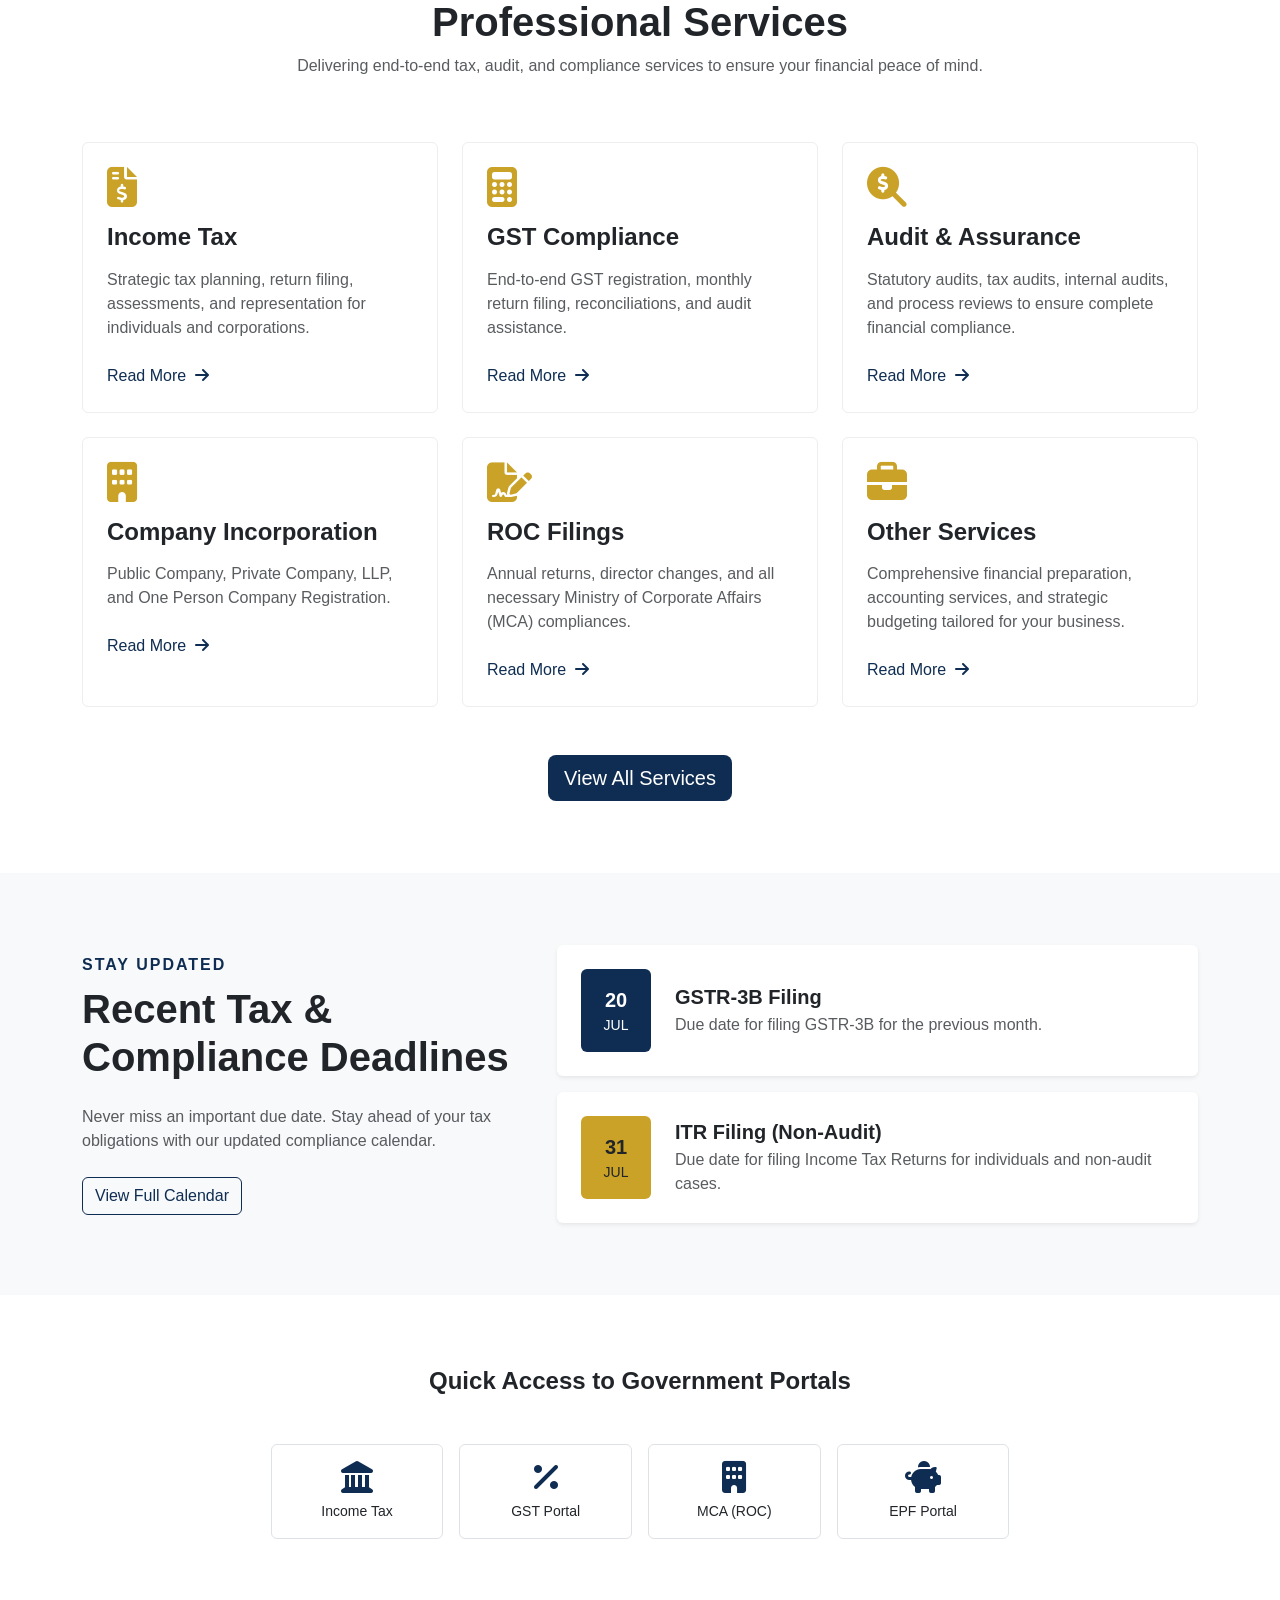
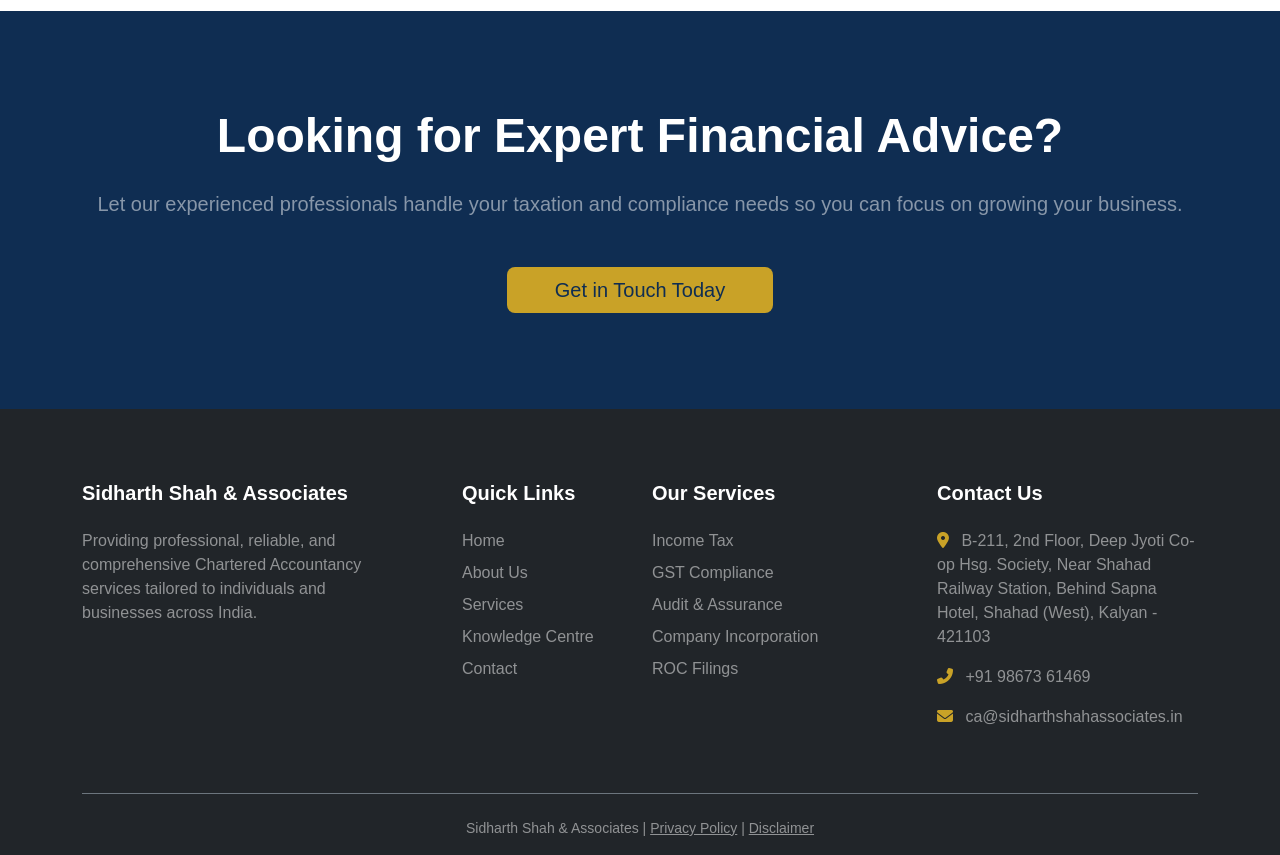
==== commit c94452db: "Add files via upload" ====
--- a/index.html
+++ b/index.html
@@ -379,58 +379,6 @@
     <script src="https://cdn.jsdelivr.net/npm/bootstrap@5.3.8/dist/js/bootstrap.bundle.min.js"></script>
     <script src="assets/js/script.js"></script>
 
-<!-- ========================================== -->
-<!-- WEBSITE PROTECTION & COPYRIGHT BLOCK START -->
-<!-- ========================================== -->
-
-<!-- 1. Copyright Footer -->
-<div class="container-fluid bg-dark text-white text-center py-3 mt-5">
-    <p class="mb-0" style="font-family: 'Poppins', sans-serif;">
-        &copy; 2026 Sidharth Shah & Associates. All Rights Reserved. <br>
-        <small style="color: #adb5bd;">Unauthorized reproduction, copying, or distribution of this content is strictly prohibited.</small>
-    </p>
-</div>
-
-<!-- 2. CSS to Disable Text Selection -->
-<style>
-    body {
-        -webkit-user-select: none; /* Safari */
-        -moz-user-select: none; /* Firefox */
-        -ms-user-select: none; /* IE10+/Edge */
-        user-select: none; /* Standard */
-    }
-</style>
-
-<!-- 3. JavaScript to Disable Copying, Right-Click, and Source Code Access -->
-<script>
-    // Disable Right-Click (Context Menu)
-    document.addEventListener('contextmenu', function(e) {
-        e.preventDefault();
-    });
-
-    // Disable Keyboard Shortcuts (Ctrl+C, Ctrl+X, Ctrl+U, Ctrl+S, F12)
-    document.onkeydown = function(e) {
-        // Prevent F12 (Developer Tools)
-        if (e.keyCode === 123) {
-            return false;
-        }
-        // Prevent Ctrl/Cmd + C (Copy), X (Cut), U (View Source), S (Save)
-        if (e.ctrlKey || e.metaKey) {
-            if (e.keyCode === 67 || e.keyCode === 88 || e.keyCode === 85 || e.keyCode === 83) {
-                return false;
-            }
-        }
-    };
-
-    // Disable Dragging of Elements (Protects Images)
-    document.addEventListener('dragstart', function(e) {
-        e.preventDefault();
-    });
-</script>
-
-<!-- ========================================== -->
-<!-- WEBSITE PROTECTION & COPYRIGHT BLOCK END === -->
-<!-- ========================================== -->
 </body>
 
 </html>
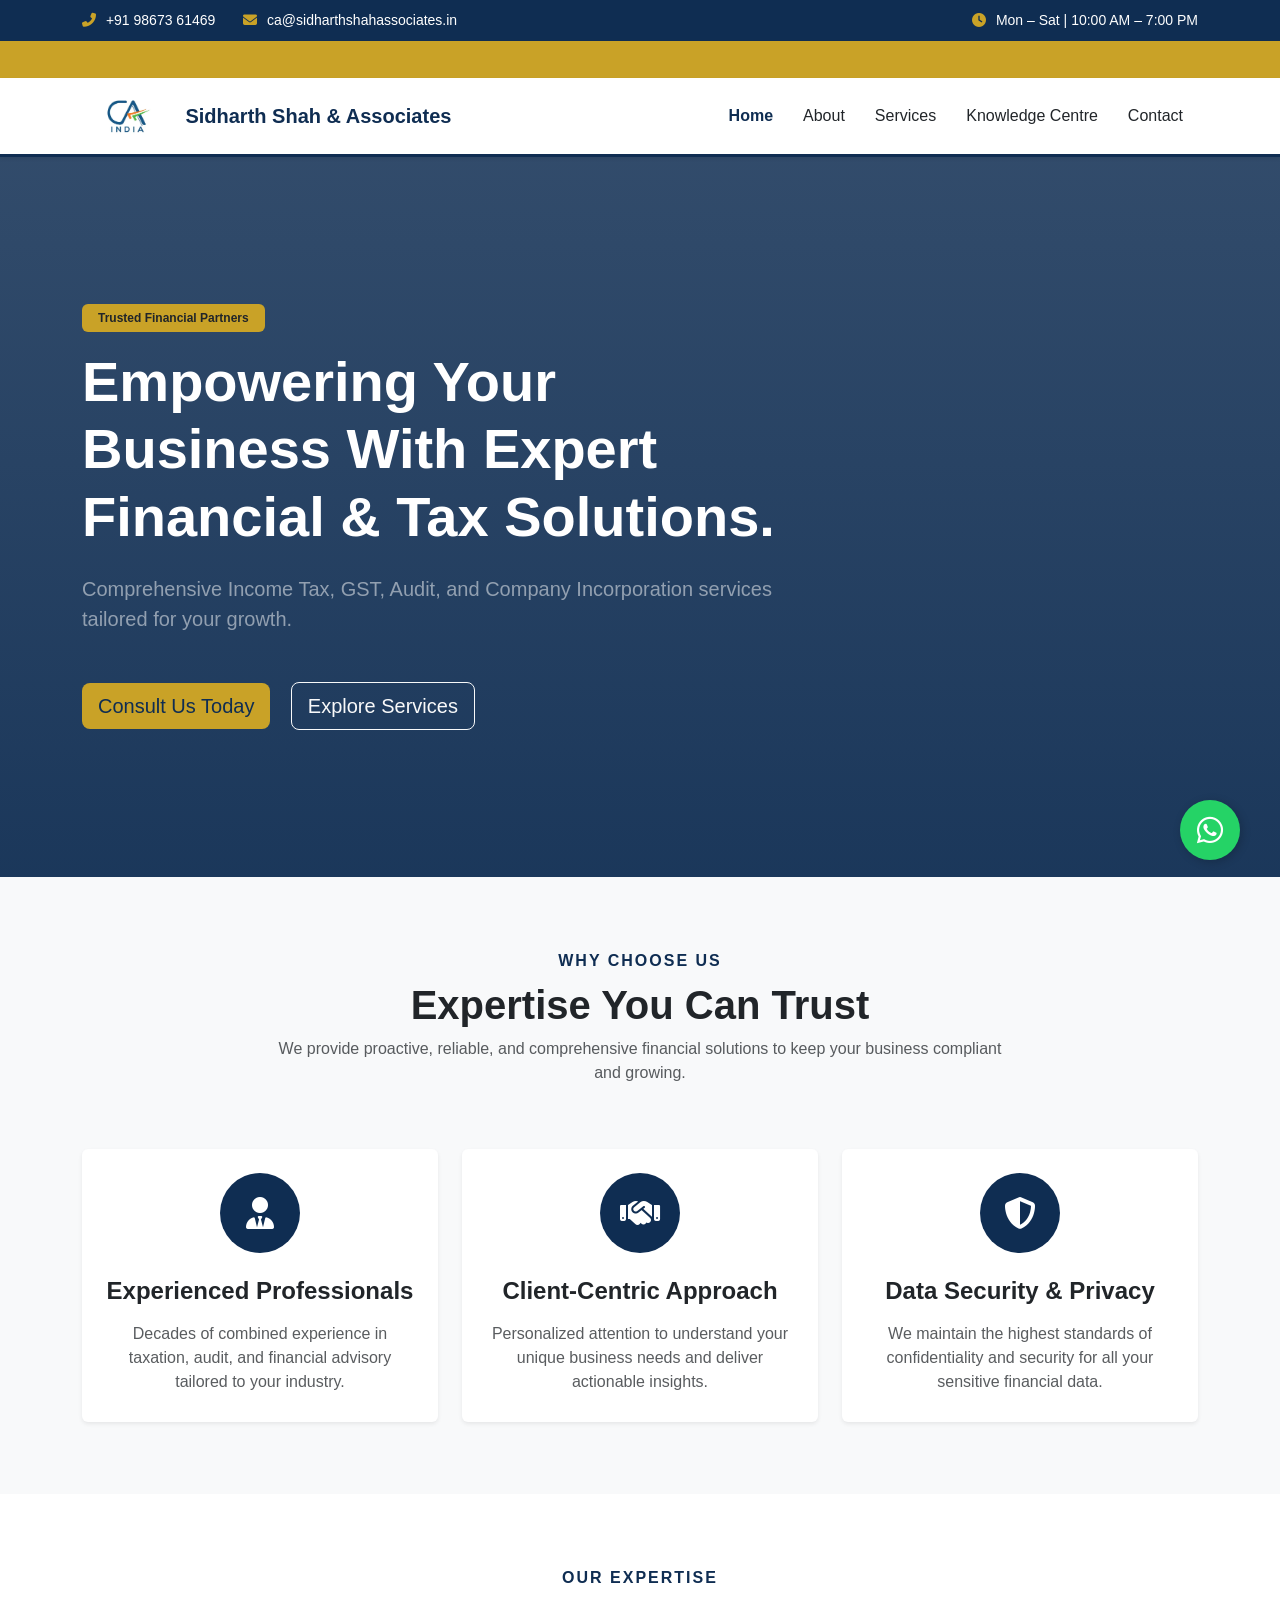
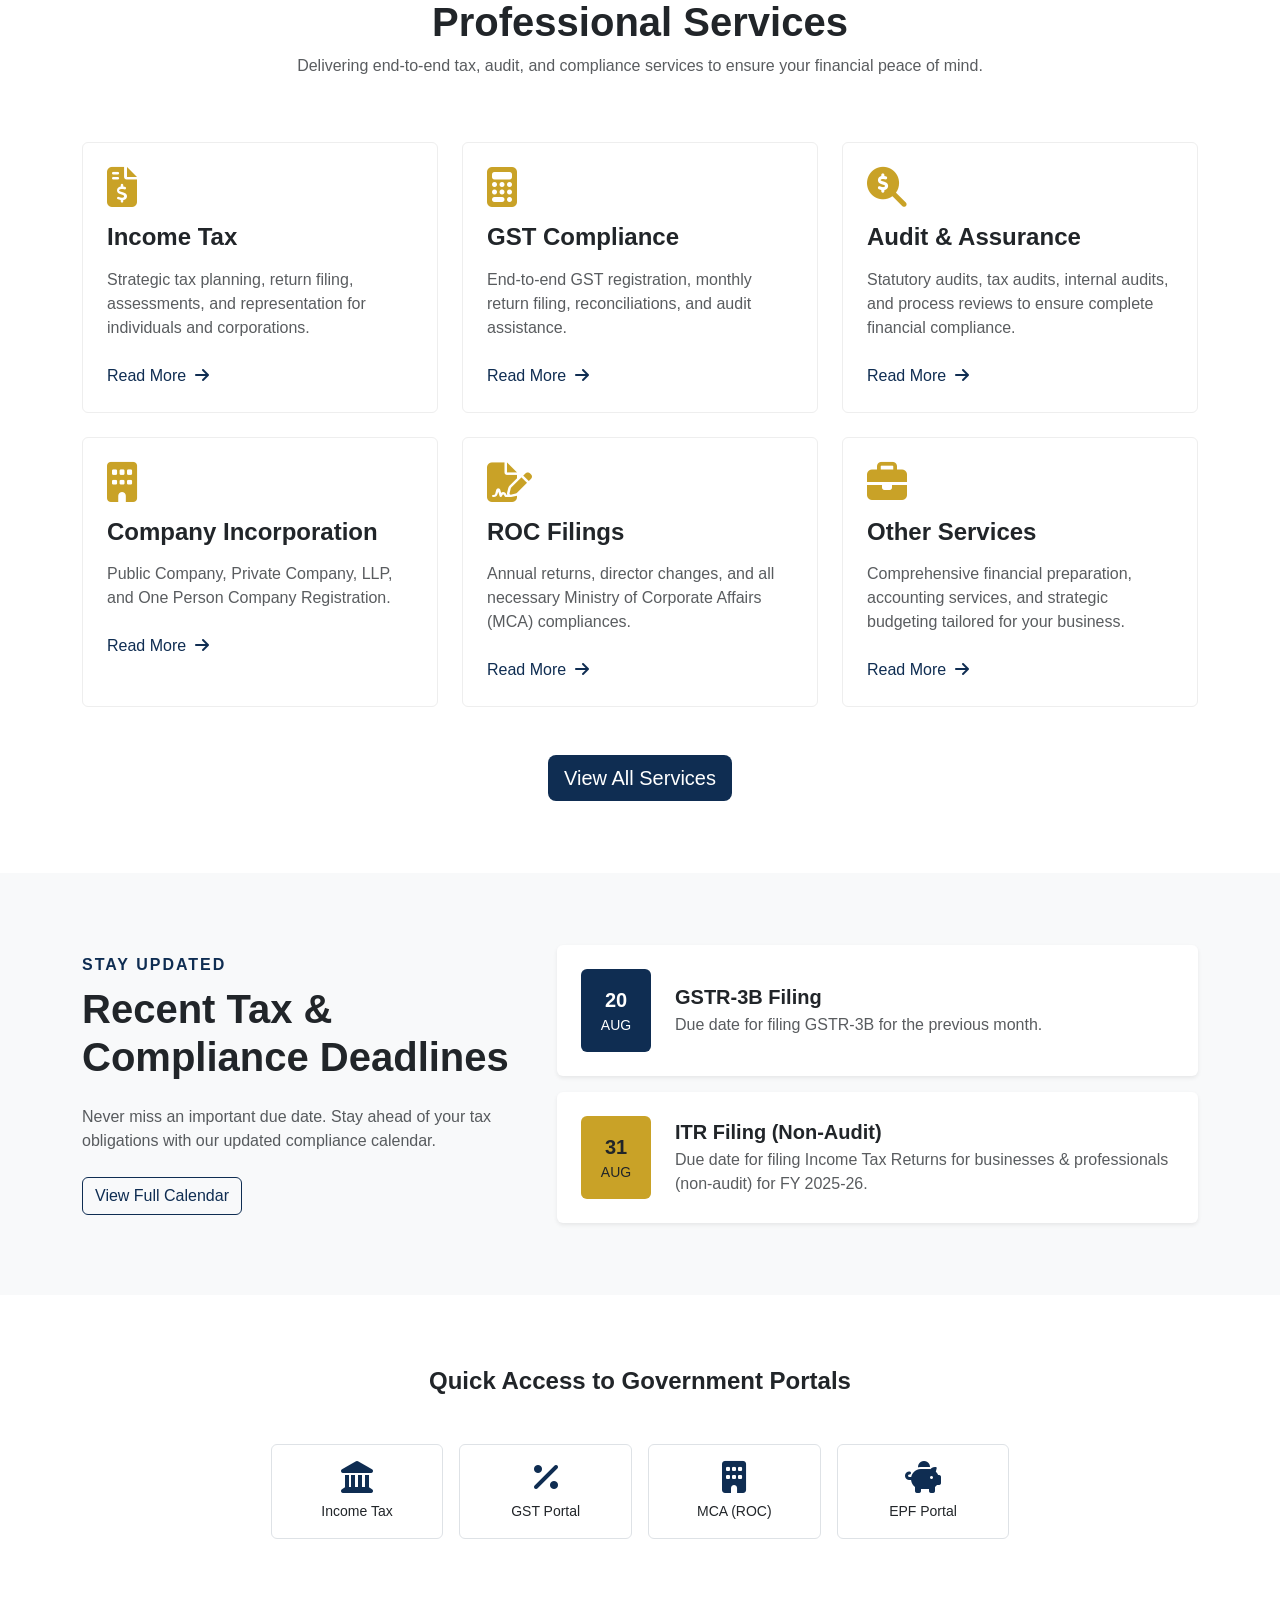
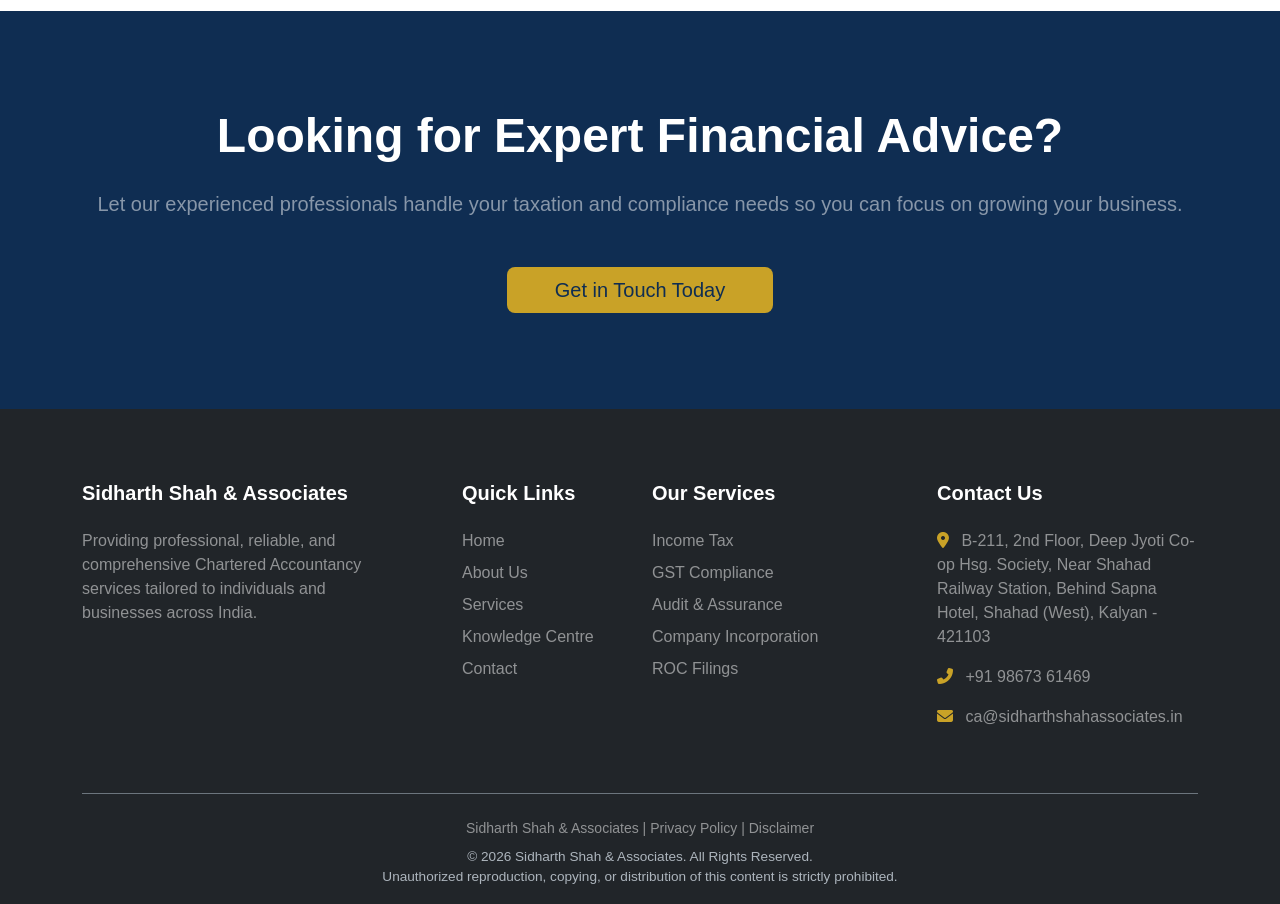
==== commit f915f919: "Add files via upload" ====
--- a/index.html
+++ b/index.html
@@ -25,6 +25,16 @@
     <link rel="stylesheet" href="assets/css/style.css">
 
     <link rel="icon" href="assets/images/logo/ca-logo.webp">
+
+    <!-- Website Protection CSS (Disables Highlighting) -->
+    <style>
+        body {
+            -webkit-user-select: none; /* Safari */
+            -moz-user-select: none; /* Firefox */
+            -ms-user-select: none; /* IE10+/Edge */
+            user-select: none; /* Standard */
+        }
+    </style>
 </head>
 
 <body>
@@ -56,7 +66,7 @@
     <!-- Compliance Alert (Moving) -->
     <div class="alert-bar">
         <div class="scrolling-text">
-            <i class="fas fa-bullhorn"></i> <strong>Compliance Update:</strong> ITR Filing for Individuals (FY 2025-26) is due on 31st July. Stay compliant, file early!
+            <i class="fas fa-bullhorn"></i> <strong>Compliance Update:</strong> ITR Filing for Businesses & Professionals (Non-Audit) for FY 2025-26 is due on 31st August. Stay compliant, file early!
         </div>
     </div>
 
@@ -248,11 +258,12 @@
                     <a href="compliance-calendar.html" class="btn btn-outline-primary fw-medium">View Full Calendar</a>
                 </div>
                 <div class="col-lg-7">
+                    <!-- GSTR-3B Alert -->
                     <div class="card border-0 shadow-sm mb-3">
                         <div class="card-body d-flex align-items-center p-4">
                             <div class="date-box bg-primary text-white text-center rounded p-3 me-4">
                                 <span class="d-block fs-5 fw-bold">20</span>
-                                <span class="d-block small text-uppercase">Jul</span>
+                                <span class="d-block small text-uppercase">Aug</span>
                             </div>
                             <div>
                                 <h5 class="fw-bold mb-1">GSTR-3B Filing</h5>
@@ -260,15 +271,16 @@
                             </div>
                         </div>
                     </div>
+                    <!-- ITR Non-Audit Alert -->
                     <div class="card border-0 shadow-sm">
                         <div class="card-body d-flex align-items-center p-4">
                             <div class="date-box bg-gold text-dark text-center rounded p-3 me-4">
                                 <span class="d-block fs-5 fw-bold">31</span>
-                                <span class="d-block small text-uppercase">Jul</span>
+                                <span class="d-block small text-uppercase">Aug</span>
                             </div>
                             <div>
                                 <h5 class="fw-bold mb-1">ITR Filing (Non-Audit)</h5>
-                                <p class="text-muted mb-0">Due date for filing Income Tax Returns for individuals and non-audit cases.</p>
+                                <p class="text-muted mb-0">Due date for filing Income Tax Returns for businesses & professionals (non-audit) for FY 2025-26.</p>
                             </div>
                         </div>
                     </div>
@@ -364,9 +376,13 @@
                 </div>
             </div>
 
-            <!-- Copyright border -->
+            <!-- Seamless Copyright Footer -->
             <div class="border-top border-secondary pt-4 text-center">
-              <p class="text-white-50 small mb-0">Sidharth Shah & Associates | <a href="privacy-policy.html" class="text-white-50 hover-gold">Privacy Policy</a> | <a href="disclaimer.html" class="text-white-50 hover-gold">Disclaimer</a></p>
+                <p class="text-white-50 small mb-1">Sidharth Shah & Associates | <a href="privacy-policy.html" class="text-white-50 hover-gold text-decoration-none">Privacy Policy</a> | <a href="disclaimer.html" class="text-white-50 hover-gold text-decoration-none">Disclaimer</a></p>
+                <p class="mb-0 mt-2" style="font-size: 0.85rem; color: #adb5bd;">
+                    &copy; 2026 Sidharth Shah & Associates. All Rights Reserved. <br>
+                    Unauthorized reproduction, copying, or distribution of this content is strictly prohibited.
+                </p>
             </div>
         </div>
     </footer>
@@ -379,6 +395,18 @@
     <script src="https://cdn.jsdelivr.net/npm/bootstrap@5.3.8/dist/js/bootstrap.bundle.min.js"></script>
     <script src="assets/js/script.js"></script>
 
+    <!-- Website Protection JavaScript (Disables Right Click and Copying) -->
+    <script>
+        document.addEventListener('contextmenu', function(e) { e.preventDefault(); });
+        document.onkeydown = function(e) {
+            if (e.keyCode === 123) return false; // F12
+            if (e.ctrlKey || e.metaKey) {
+                if (e.keyCode === 67 || e.keyCode === 88 || e.keyCode === 85 || e.keyCode === 83) return false; // Ctrl+C, X, U, S
+            }
+        };
+        document.addEventListener('dragstart', function(e) { e.preventDefault(); });
+    </script>
+
 </body>
 
 </html>
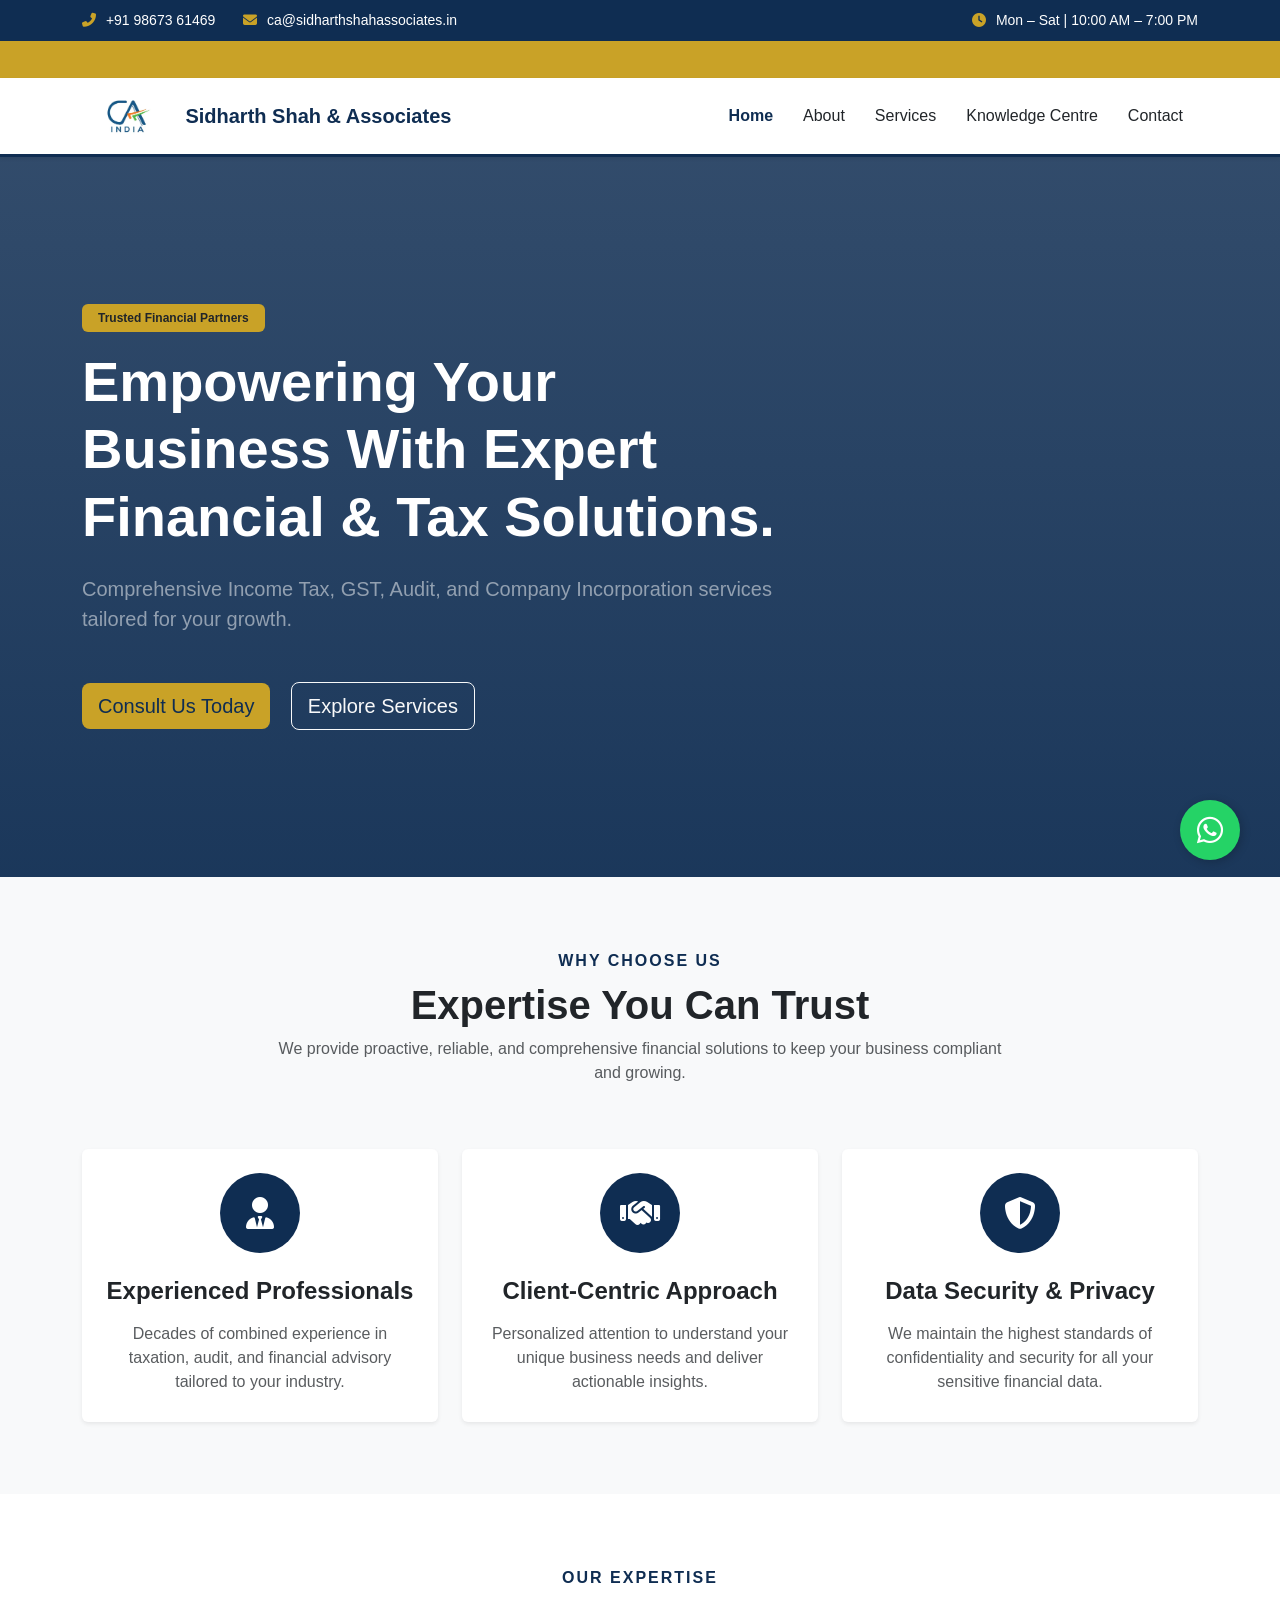
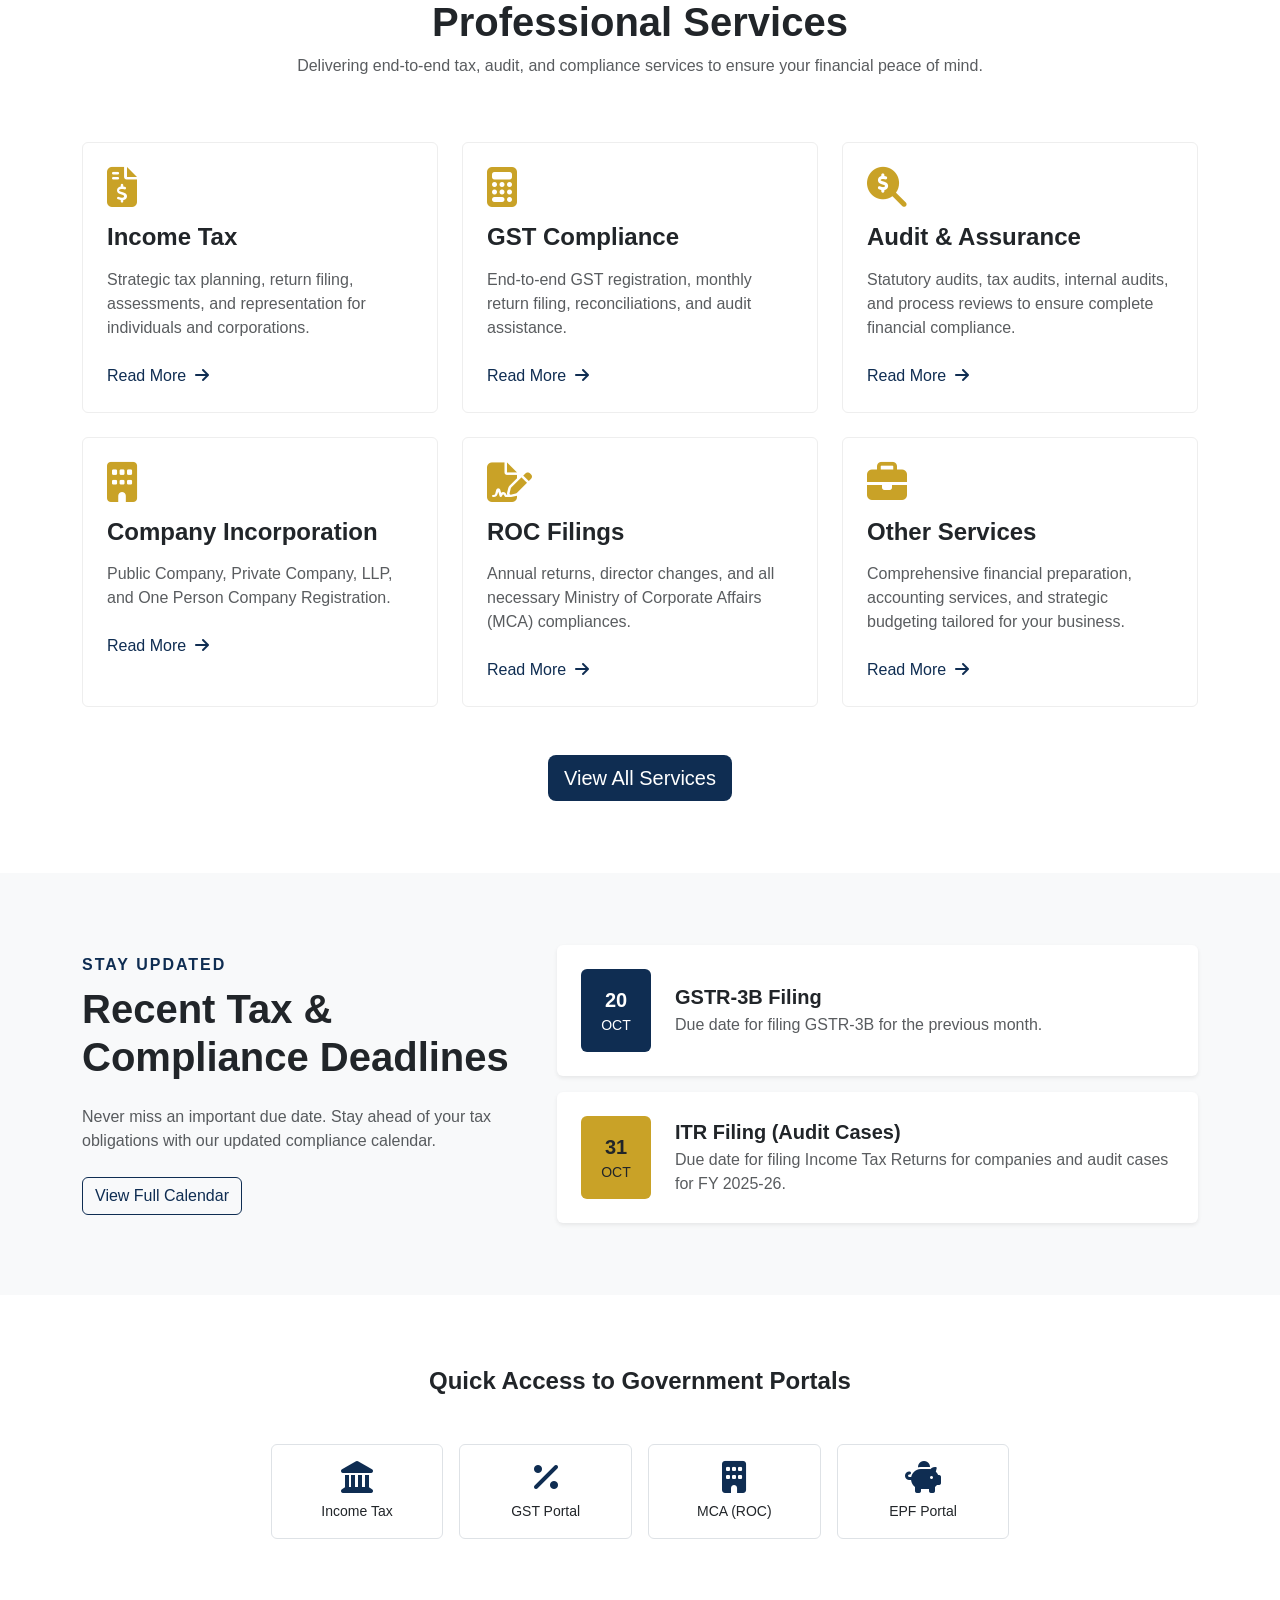
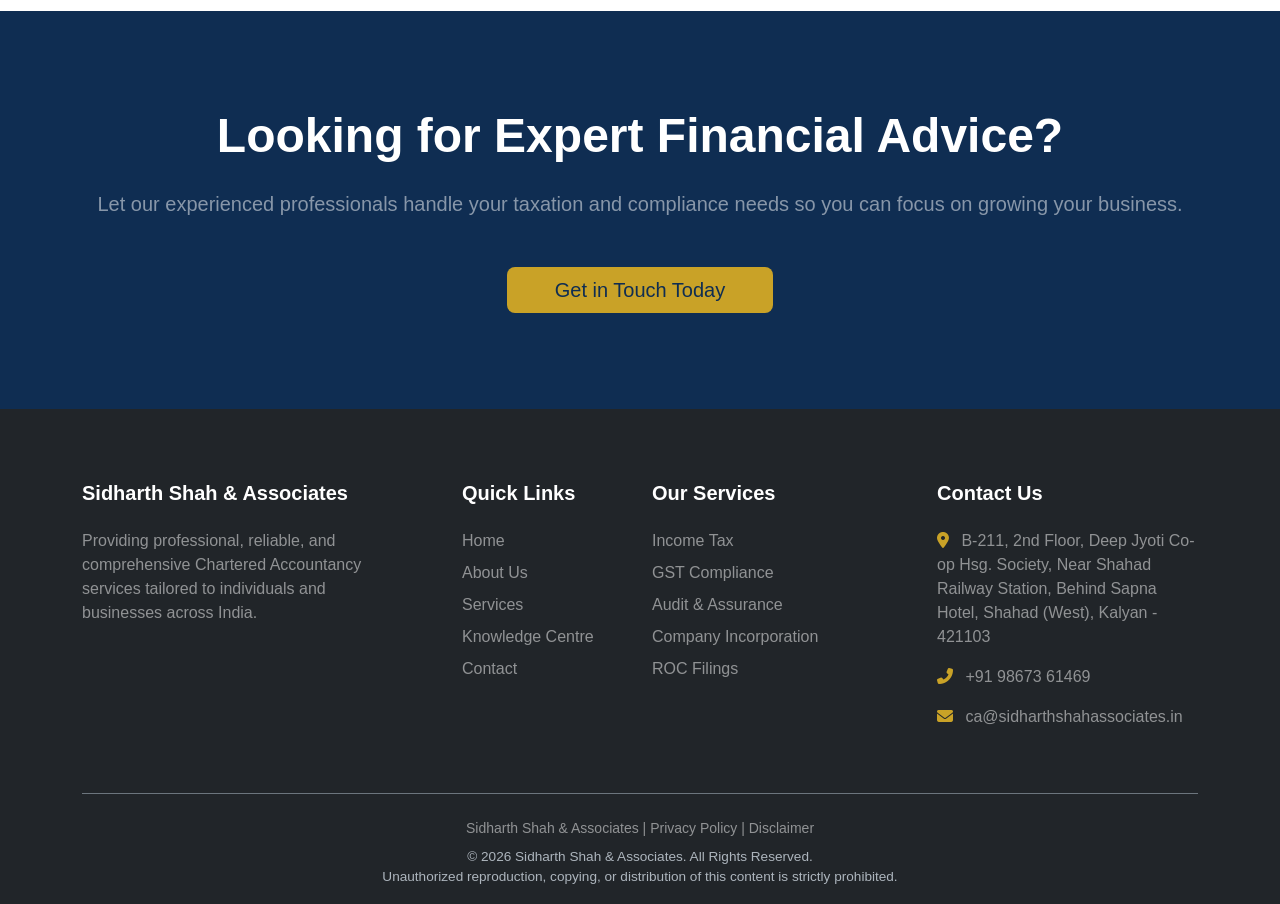
==== commit 75ee1f04: "Add files via upload" ====
--- a/index.html
+++ b/index.html
@@ -66,7 +66,7 @@
     <!-- Compliance Alert (Moving) -->
     <div class="alert-bar">
         <div class="scrolling-text">
-            <i class="fas fa-bullhorn"></i> <strong>Compliance Update:</strong> ITR Filing for Businesses & Professionals (Non-Audit) for FY 2025-26 is due on 31st August. Stay compliant, file early!
+            <i class="fas fa-bullhorn"></i> <strong>Compliance Update:</strong> ITR Filing for Audit Cases (FY 2025-26) is due on 31st October. Stay compliant, file early!
         </div>
     </div>
 
@@ -263,7 +263,7 @@
                         <div class="card-body d-flex align-items-center p-4">
                             <div class="date-box bg-primary text-white text-center rounded p-3 me-4">
                                 <span class="d-block fs-5 fw-bold">20</span>
-                                <span class="d-block small text-uppercase">Aug</span>
+                                <span class="d-block small text-uppercase">Oct</span>
                             </div>
                             <div>
                                 <h5 class="fw-bold mb-1">GSTR-3B Filing</h5>
@@ -271,16 +271,16 @@
                             </div>
                         </div>
                     </div>
-                    <!-- ITR Non-Audit Alert -->
+                    <!-- ITR Audit Alert -->
                     <div class="card border-0 shadow-sm">
                         <div class="card-body d-flex align-items-center p-4">
                             <div class="date-box bg-gold text-dark text-center rounded p-3 me-4">
                                 <span class="d-block fs-5 fw-bold">31</span>
-                                <span class="d-block small text-uppercase">Aug</span>
+                                <span class="d-block small text-uppercase">Oct</span>
                             </div>
                             <div>
-                                <h5 class="fw-bold mb-1">ITR Filing (Non-Audit)</h5>
-                                <p class="text-muted mb-0">Due date for filing Income Tax Returns for businesses & professionals (non-audit) for FY 2025-26.</p>
+                                <h5 class="fw-bold mb-1">ITR Filing (Audit Cases)</h5>
+                                <p class="text-muted mb-0">Due date for filing Income Tax Returns for companies and audit cases for FY 2025-26.</p>
                             </div>
                         </div>
                     </div>
